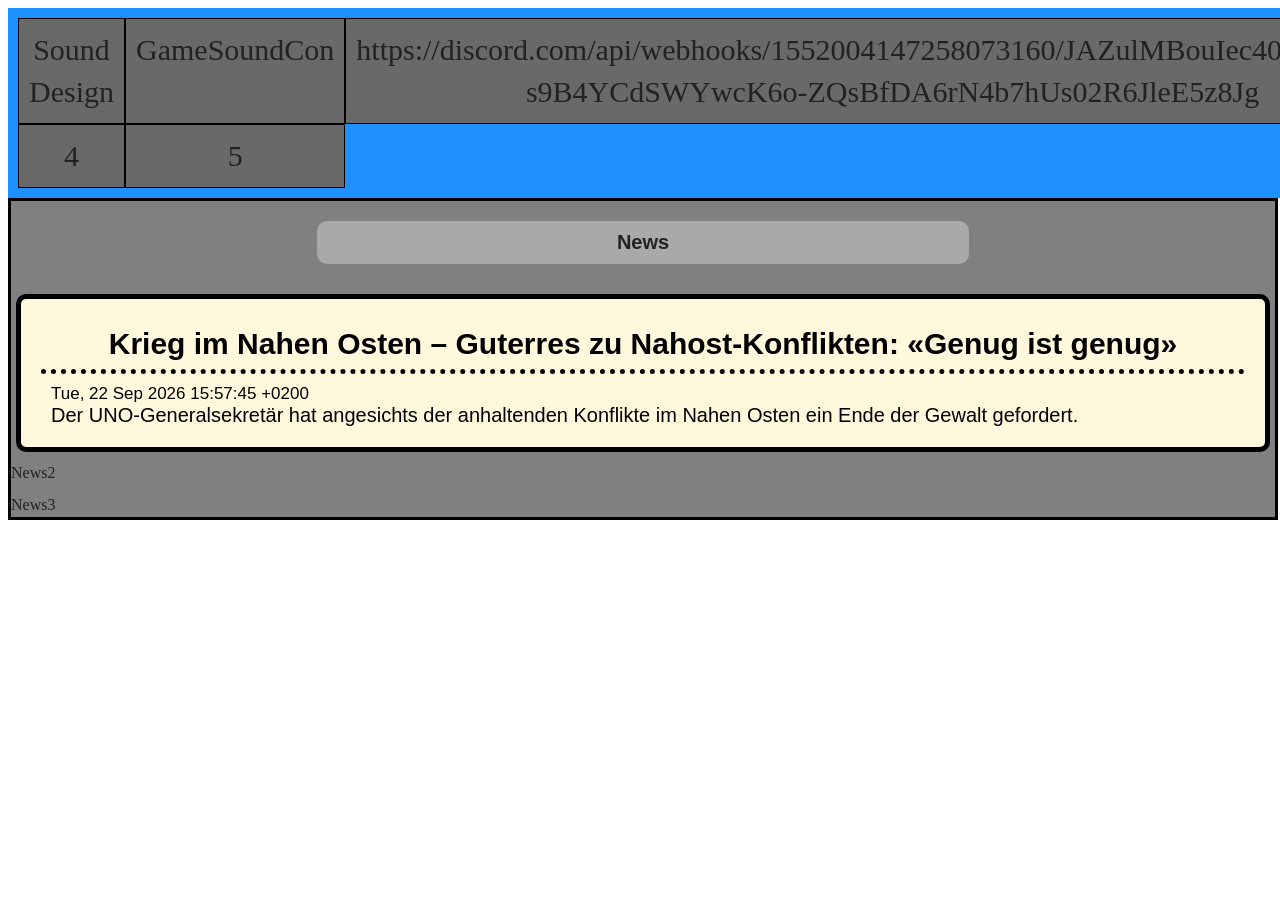
==== index.html @ 585942bf "Init" ====
<!doctype html>
<html class="no-js" lang="">

<head>
  <meta charset="utf-8">
  <meta name="viewport" content="width=device-width, initial-scale=1">
  <title>CeSDash</title>
  <link rel="stylesheet" href="css/style.css">
  <meta name="description" content="">

  <meta property="og:title" content="">
  <meta property="og:type" content="">
  <meta property="og:url" content="">
  <meta property="og:image" content="">
  <meta property="og:image:alt" content="">

  <link rel="icon" href="/favicon.ico" sizes="any">
  <link rel="icon" href="/icon.svg" type="image/svg+xml">
  <link rel="apple-touch-icon" href="icon.png">

  <link rel="manifest" href="site.webmanifest">
  <meta name="theme-color" content="#fafafa">
</head>

<body>

  <!-- Add your site or application content here -->
  <!-- <p>Hello world! This is HTML5 Boilerplate.</p>
  <script src="js/app.js"></script> -->

<div class="Discord">
  <div>Sound Design</div>
  <div>GameSoundCon</div>
  <div>https://discord.com/api/webhooks/1552004147258073160/JAZulMBouIec40YHq_nZ03-s9B4YCdSWYwcK6o-ZQsBfDA6rN4b7hUs02R6JleE5z8Jg</div>
  <div>4</div>
  <div>5</div>
</div>
<div class="Audiokinetic">

</div>
<div class="Mails">

</div>
<div class="Calendar">

</div>
<div class="Weather">

</div>
<div class="Reddit">

</div>
<div class="News">
  <p class="Header">News</p>

  <a href="https://www.srf.ch/news/international/nahost/krieg-im-nahen-osten-guterres-zu-nahost-konflikten-genug-ist-genug">
    <div class="Content">
      <div class="Title">
        Krieg im Nahen Osten – Guterres zu Nahost-Konflikten: «Genug ist genug»
      </div>
      <div class="Image">
        <img src="https://www.srf.ch/static/cms/images//320ws/cf1cfe.webp" alt="">
      </div>
      <div>
        <div class="Date">
          Tue, 22 Sep 2026 15:57:45 +0200
        </div>
        <div class="Description">
          Der UNO-Generalsekretär hat angesichts der anhaltenden Konflikte im Nahen Osten ein Ende der Gewalt gefordert.
        </div>
      </div>
    </div>
  </a>

  <div>News2</div>
  <div>News3</div>
</div>
<div class="Airwiggles">

</div>
</body>

</html>
---- css/style.css ----
/*! HTML5 Boilerplate v9.0.1 | MIT License | https://html5boilerplate.com/ */

/* main.css 3.0.0 | MIT License | https://github.com/h5bp/main.css#readme */
/*
 * What follows is the result of much research on cross-browser styling.
 * Credit left inline and big thanks to Nicolas Gallagher, Jonathan Neal,
 * Kroc Camen, and the H5BP dev community and team.
 */

/* ==========================================================================
   Base styles: opinionated defaults
   ========================================================================== */

html {
  color: #222;
  font-size: 1em;
  line-height: 1.4;
}

/*
 * Remove text-shadow in selection highlight:
 * https://twitter.com/miketaylr/status/12228805301
 *
 * Customize the background color to match your design.
 */

::-moz-selection {
  background: #b3d4fc;
  text-shadow: none;
}

::selection {
  background: #b3d4fc;
  text-shadow: none;
}

/*
 * A better looking default horizontal rule
 */

hr {
  display: block;
  height: 1px;
  border: 0;
  border-top: 1px solid #ccc;
  margin: 1em 0;
  padding: 0;
}

/*
 * Remove the gap between audio, canvas, iframes,
 * images, videos and the bottom of their containers:
 * https://github.com/h5bp/html5-boilerplate/issues/440
 */

audio,
canvas,
iframe,
img,
svg,
video {
  vertical-align: middle;
}

/*
 * Remove default fieldset styles.
 */

fieldset {
  border: 0;
  margin: 0;
  padding: 0;
}

/*
 * Allow only vertical resizing of textareas.
 */

textarea {
  resize: vertical;
}

/* ==========================================================================
   Author's custom styles
   ========================================================================== */

/* ==========================================================================
   Helper classes
   ========================================================================== */

/*
 * Hide visually and from screen readers
 */

.hidden,
[hidden] {
  display: none !important;
}

/*
 * Hide only visually, but have it available for screen readers:
 * https://snook.ca/archives/html_and_css/hiding-content-for-accessibility
 *
 * 1. For long content, line feeds are not interpreted as spaces and small width
 *    causes content to wrap 1 word per line:
 *    https://medium.com/@jessebeach/beware-smushed-off-screen-accessible-text-5952a4c2cbfe
 */

.visually-hidden {
  border: 0;
  clip: rect(0, 0, 0, 0);
  height: 1px;
  margin: -1px;
  overflow: hidden;
  padding: 0;
  position: absolute;
  white-space: nowrap;
  width: 1px;
  /* 1 */
}

/*
 * Extends the .visually-hidden class to allow the element
 * to be focusable when navigated to via the keyboard:
 * https://www.drupal.org/node/897638
 */

.visually-hidden.focusable:active,
.visually-hidden.focusable:focus {
  clip: auto;
  height: auto;
  margin: 0;
  overflow: visible;
  position: static;
  white-space: inherit;
  width: auto;
}

/*
 * Hide visually and from screen readers, but maintain layout
 */

.invisible {
  visibility: hidden;
}

/*
 * Clearfix: contain floats
 *
 * The use of `table` rather than `block` is only necessary if using
 * `::before` to contain the top-margins of child elements.
 */

.clearfix::before,
.clearfix::after {
  content: "";
  display: table;
}

.clearfix::after {
  clear: both;
}

/* ==========================================================================
   EXAMPLE Media Queries for Responsive Design.
   These examples override the primary ('mobile first') styles.
   Modify as content requires.
   ========================================================================== */

@media only screen and (min-width: 35em) {
  /* Style adjustments for viewports that meet the condition */
}

@media print,
  (-webkit-min-device-pixel-ratio: 1.25),
  (min-resolution: 1.25dppx),
  (min-resolution: 120dpi) {
  /* Style adjustments for high resolution devices */
}

/* ==========================================================================
   Print styles.
   Inlined to avoid the additional HTTP request:
   https://www.phpied.com/delay-loading-your-print-css/
   ========================================================================== */

@media print {
  *,
  *::before,
  *::after {
    background: #fff !important;
    color: #000 !important;
    /* Black prints faster */
    box-shadow: none !important;
    text-shadow: none !important;
  }

  a,
  a:visited {
    text-decoration: underline;
  }

  a[href]::after {
    content: " (" attr(href) ")";
  }

  abbr[title]::after {
    content: " (" attr(title) ")";
  }

  /*
   * Don't show links that are fragment identifiers,
   * or use the `javascript:` pseudo protocol
   */
  a[href^="#"]::after,
  a[href^="javascript:"]::after {
    content: "";
  }

  pre {
    white-space: pre-wrap !important;
  }

  pre,
  blockquote {
    border: 1px solid #999;
    page-break-inside: avoid;
  }

  tr,
  img {
    page-break-inside: avoid;
  }

  p,
  h2,
  h3 {
    orphans: 3;
    widows: 3;
  }

  h2,
  h3 {
    page-break-after: avoid;
  }
}

.Discord {
  display: grid;
  grid-template-columns: auto auto auto;
  background-color: dodgerblue;
  padding: 10px;
  margin: 0px;
  width: 100%;
}

.Discord div {
  background-color: dimgray;
  border: 1px solid black;
  padding: 10px;
  font-size: 30px;
  text-align: center;
}

.News {
  display: grid;
  grid-template-columns: auto;
  background-color: gray;
  margin: 0px;
  width: 100%;
  border: 3px solid black;
  row-gap: 10px;
}

.News div.Content {
  background-color: cornsilk;
  border: 5px solid black;
  border-radius: 10px;
  padding: 20px;
  font-size: 30px;
  text-align: center;
  overflow: auto;
  margin-left: 5px;
  margin-right: 5px;
}
.News p.Header
{
  font : 20px "Helvetica", Helvetica, Arial, sans-serif;
  font-weight: bold;
  background-color: darkgrey;
  text-align: center;
  width: 50%;
  padding: 10px;
  border-radius: 10px;
  justify-self: center;
}
.News div.Title
{
  font : 30px "Helvetica", Helvetica, Arial, sans-serif;
  font-weight: bold;
  border-bottom: black dotted 2px;
  border-bottom-width: thick;
  padding: 8px;
  text-align: center;
  margin-bottom: 10px;
}
.News div.Date
{
  font: 17px "Helvetica-Narrow", Helvetica, Arial, sans-serif;
  text-align: left;
}

.News div.Description
{
  font: 20px "Helvetica", Helvetica, Arial, sans-serif;
  text-align: left;
  width: 90%;
}

.News div.Image
{
  float:left;
  margin-right: 10px;
}

.News div.Image img
{
  border-radius: 10px;
}
.News a{
  color: black;
  text-decoration: none;
}
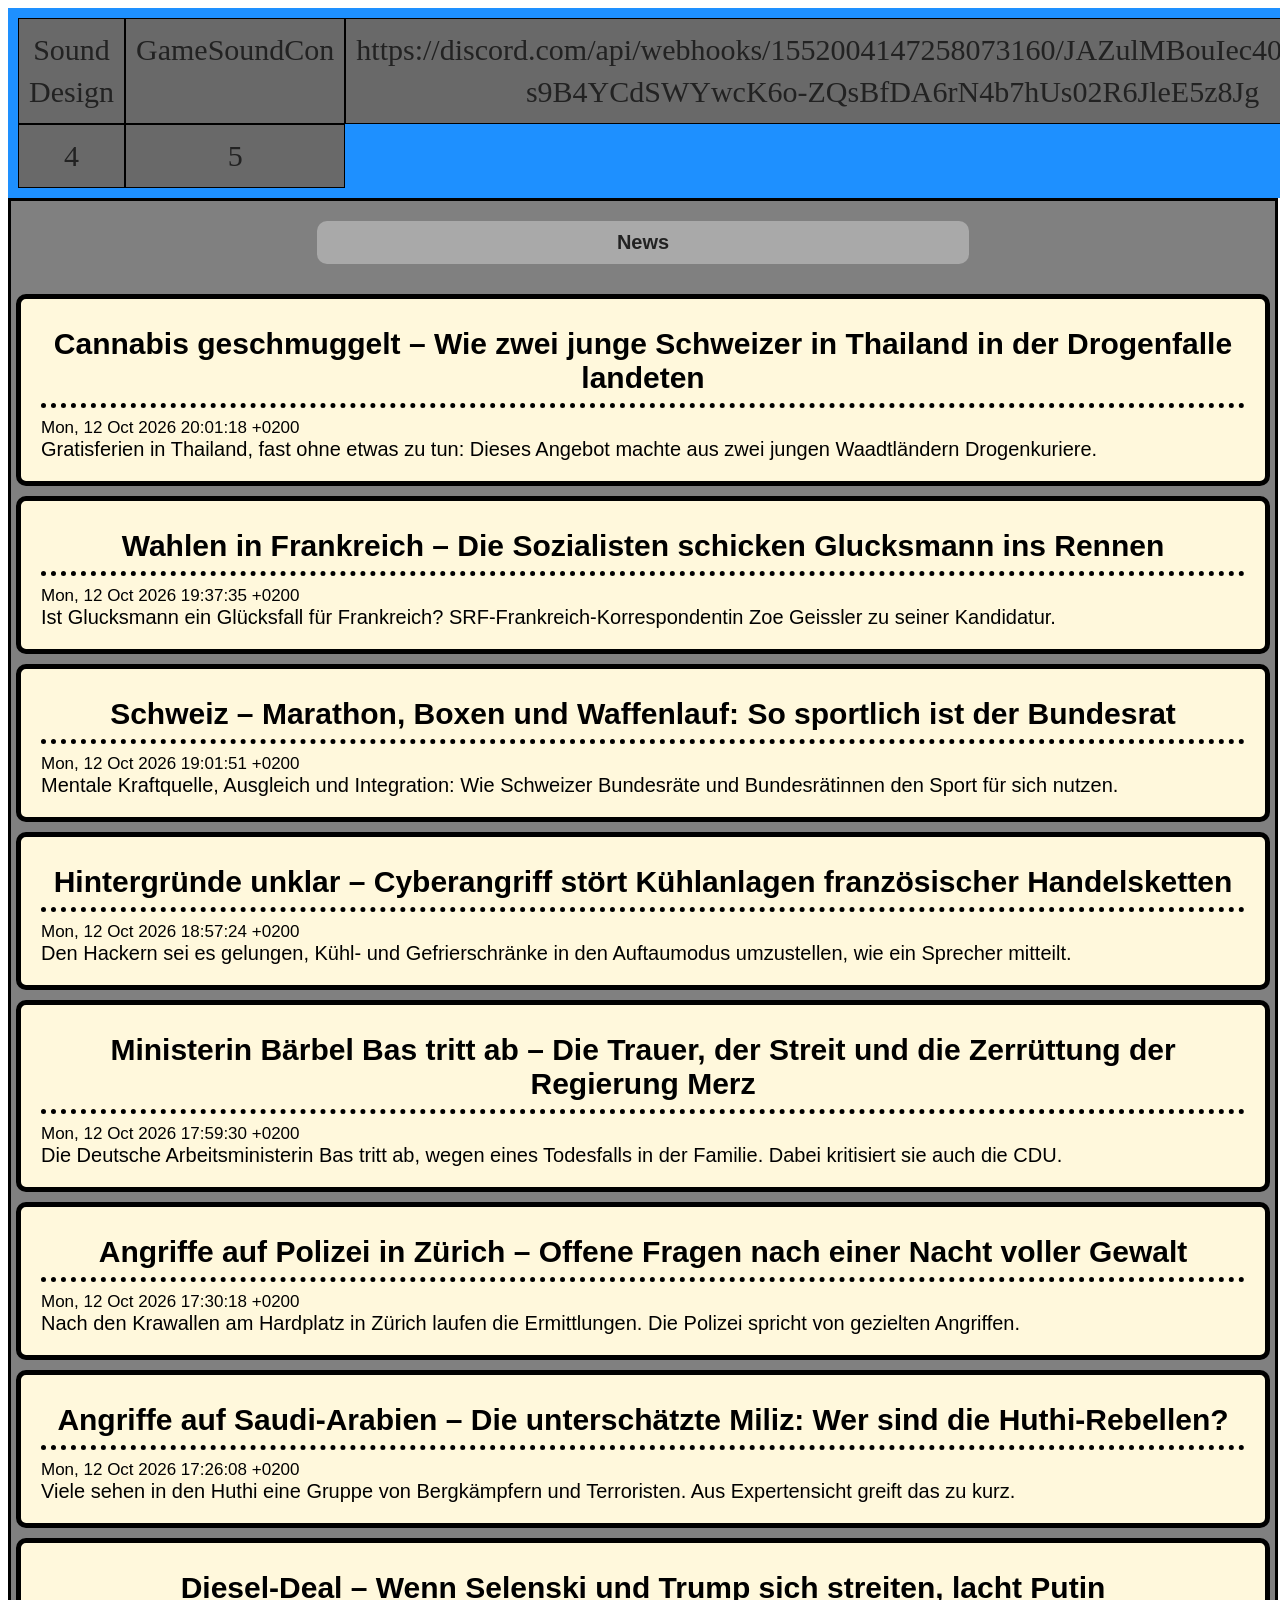
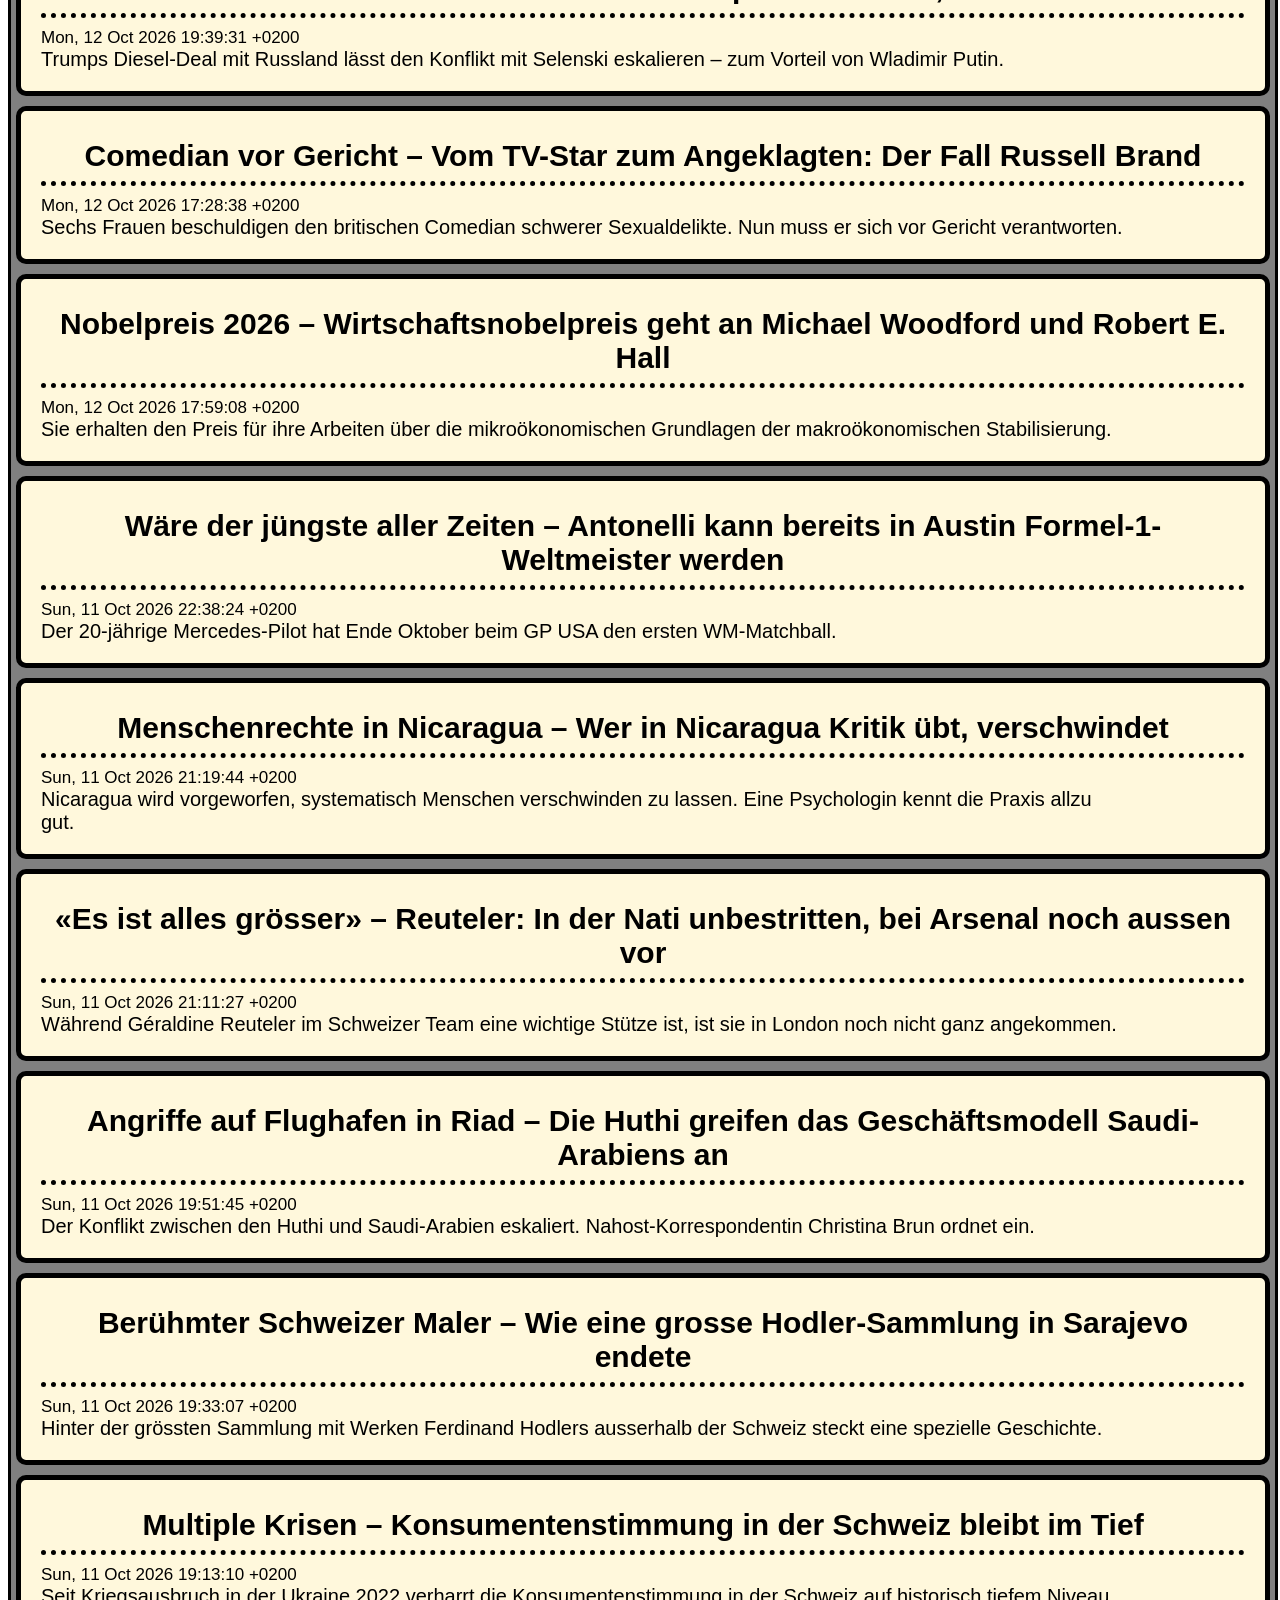
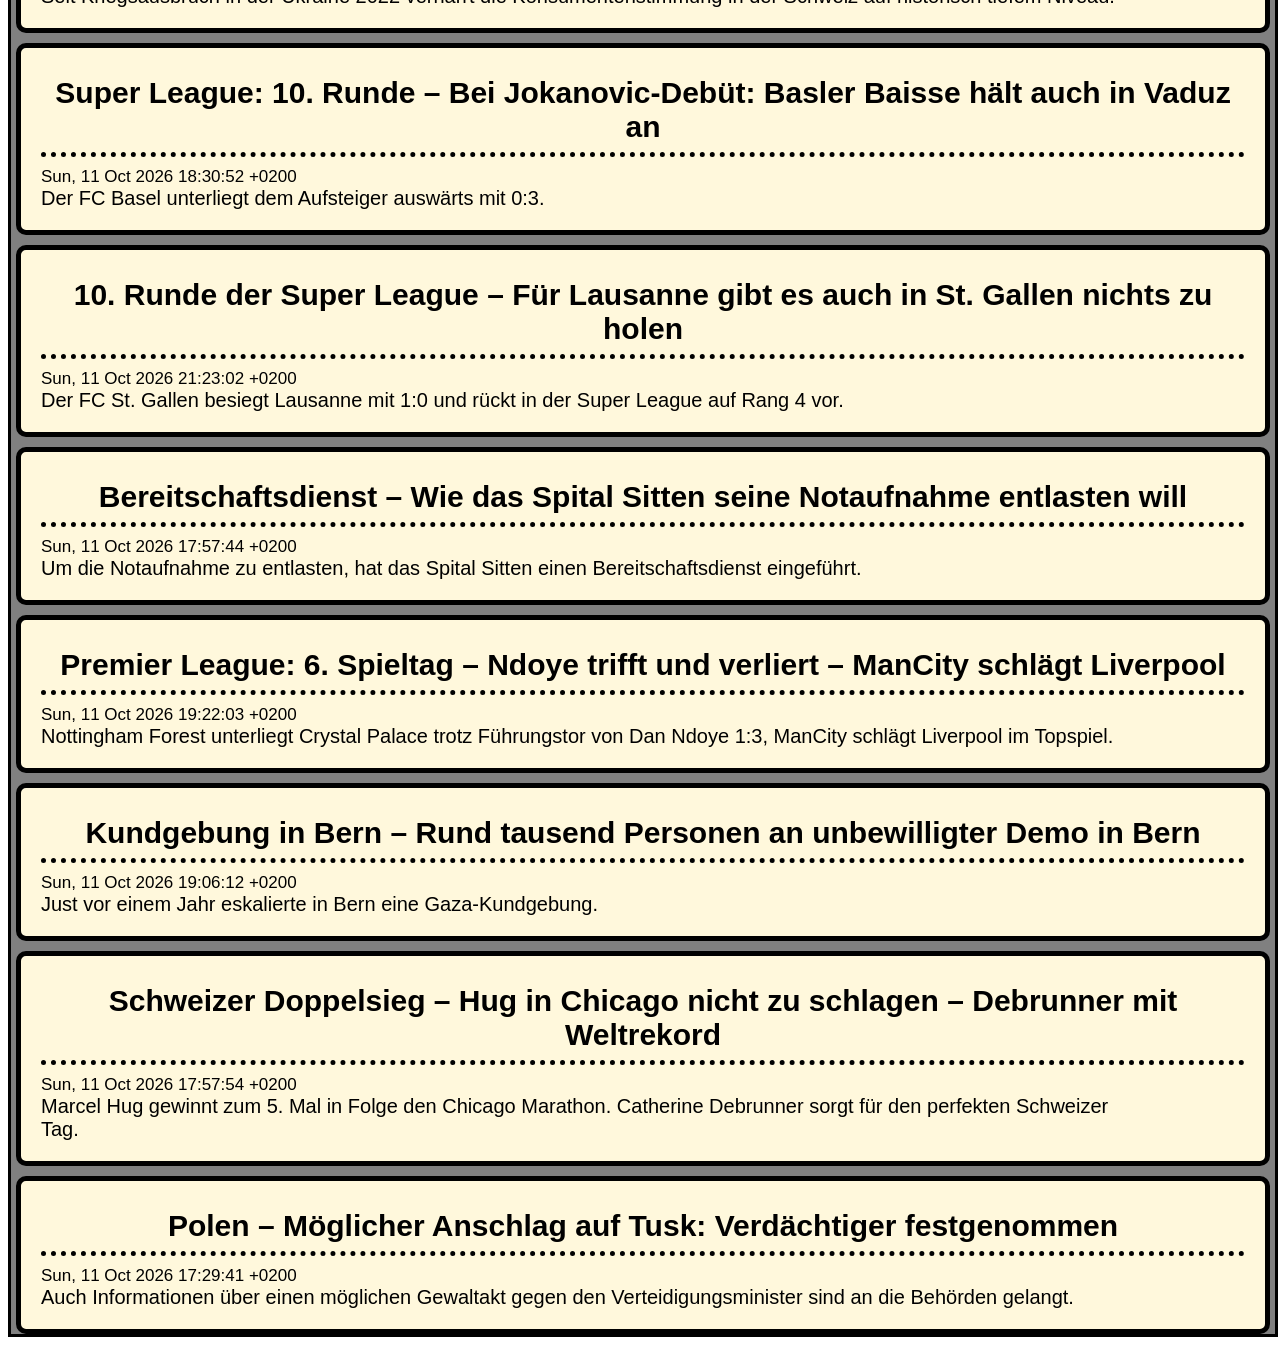
==== commit 03739efc: "Only push relevant news to html" ====
--- a/index.html
+++ b/index.html
@@ -1,4 +1,3 @@
-<!doctype html>
 <html class="no-js" lang="">
 
 <head>
@@ -24,9 +23,9 @@
 
 <body>
 
-  <!-- Add your site or application content here -->
-  <!-- <p>Hello world! This is HTML5 Boilerplate.</p>
-  <script src="js/app.js"></script> -->
+<!-- Add your site or application content here -->
+<!-- <p>Hello world! This is HTML5 Boilerplate.</p>
+<script src="js/app.js"></script> -->
 
 <div class="Discord">
   <div>Sound Design</div>
@@ -53,31 +52,285 @@
 <div class="News">
   <p class="Header">News</p>
 
-  <a href="https://www.srf.ch/news/international/nahost/krieg-im-nahen-osten-guterres-zu-nahost-konflikten-genug-ist-genug">
-    <div class="Content">
-      <div class="Title">
-        Krieg im Nahen Osten – Guterres zu Nahost-Konflikten: «Genug ist genug»
-      </div>
-      <div class="Image">
-        <img src="https://www.srf.ch/static/cms/images//320ws/cf1cfe.webp" alt="">
-      </div>
-      <div>
-        <div class="Date">
-          Tue, 22 Sep 2026 15:57:45 +0200
-        </div>
-        <div class="Description">
-          Der UNO-Generalsekretär hat angesichts der anhaltenden Konflikte im Nahen Osten ein Ende der Gewalt gefordert.
-        </div>
-      </div>
-    </div>
-  </a>
-
-  <div>News2</div>
-  <div>News3</div>
+  <a href="https://www.srf.ch/news/dialog/cannabis-geschmuggelt-wie-zwei-junge-schweizer-in-thailand-in-der-drogenfalle-landeten">
+  <div class="Content">
+    <div class="Title">Cannabis geschmuggelt &#8211; Wie zwei junge Schweizer in Thailand in der Drogenfalle landeten</div>
+    <div class="Image">
+      <img src="https://www.srf.ch/static/cms/images//320ws/f004ef4.webp" alt="">
+    </div>
+    <div>
+      <div class="Date">Mon, 12 Oct 2026 20:01:18 +0200</div>
+      <div class="Description">Gratisferien in Thailand, fast ohne etwas zu tun: Dieses Angebot machte aus zwei jungen Waadtl&#228;ndern Drogenkuriere.</div>
+    </div>
+  </div>
+</a>
+<a href="https://www.srf.ch/news/international/wahlen-in-frankreich-die-sozialisten-schicken-glucksmann-ins-rennen">
+  <div class="Content">
+    <div class="Title">Wahlen in Frankreich &#8211; Die Sozialisten schicken Glucksmann ins Rennen</div>
+    <div class="Image">
+      <img src="https://www.srf.ch/static/cms/images//320ws/e155b2.webp" alt="">
+    </div>
+    <div>
+      <div class="Date">Mon, 12 Oct 2026 19:37:35 +0200</div>
+      <div class="Description">Ist Glucksmann ein Gl&#252;cksfall f&#252;r Frankreich? SRF-Frankreich-Korrespondentin Zoe Geissler zu seiner Kandidatur.</div>
+    </div>
+  </div>
+</a>
+<a href="https://www.srf.ch/news/schweiz/schweiz-marathon-boxen-und-waffenlauf-so-sportlich-ist-der-bundesrat">
+  <div class="Content">
+    <div class="Title">Schweiz &#8211; Marathon, Boxen und Waffenlauf: So sportlich ist der Bundesrat</div>
+    <div class="Image">
+      <img src="https://www.srf.ch/static/cms/images//320ws/e6e14b.webp" alt="">
+    </div>
+    <div>
+      <div class="Date">Mon, 12 Oct 2026 19:01:51 +0200</div>
+      <div class="Description">Mentale Kraftquelle, Ausgleich und Integration: Wie Schweizer Bundesr&#228;te und Bundesr&#228;tinnen den Sport f&#252;r sich nutzen.</div>
+    </div>
+  </div>
+</a>
+<a href="https://www.srf.ch/news/international/hintergruende-unklar-cyberangriff-stoert-kuehlanlagen-franzoesischer-handelsketten">
+  <div class="Content">
+    <div class="Title">Hintergr&#252;nde unklar &#8211; Cyberangriff st&#246;rt K&#252;hlanlagen franz&#246;sischer Handelsketten</div>
+    <div class="Image">
+      <img src="https://www.srf.ch/static/cms/images//320ws/766eb7.webp" alt="">
+    </div>
+    <div>
+      <div class="Date">Mon, 12 Oct 2026 18:57:24 +0200</div>
+      <div class="Description">Den Hackern sei es gelungen, K&#252;hl- und Gefrierschr&#228;nke in den Auftaumodus umzustellen, wie ein Sprecher mitteilt.</div>
+    </div>
+  </div>
+</a>
+<a href="https://www.srf.ch/news/international/ministerin-baerbel-bas-tritt-ab-die-trauer-der-streit-und-die-zerruettung-der-regierung-merz">
+  <div class="Content">
+    <div class="Title">Ministerin B&#228;rbel Bas tritt ab &#8211; Die Trauer, der Streit und die Zerr&#252;ttung der Regierung Merz</div>
+    <div class="Image">
+      <img src="https://www.srf.ch/static/cms/images//320ws/a235f6.webp" alt="">
+    </div>
+    <div>
+      <div class="Date">Mon, 12 Oct 2026 17:59:30 +0200</div>
+      <div class="Description">Die Deutsche Arbeitsministerin Bas tritt ab, wegen eines Todesfalls in der Familie. Dabei kritisiert sie auch die CDU.</div>
+    </div>
+  </div>
+</a>
+<a href="https://www.srf.ch/news/schweiz/angriffe-auf-polizei-in-zuerich-offene-fragen-nach-einer-nacht-voller-gewalt">
+  <div class="Content">
+    <div class="Title">Angriffe auf Polizei in Z&#252;rich &#8211; Offene Fragen nach einer Nacht voller Gewalt</div>
+    <div class="Image">
+      <img src="https://www.srf.ch/static/cms/images//320ws/56825c.webp" alt="">
+    </div>
+    <div>
+      <div class="Date">Mon, 12 Oct 2026 17:30:18 +0200</div>
+      <div class="Description">Nach den Krawallen am Hardplatz in Z&#252;rich laufen die Ermittlungen. Die Polizei spricht von gezielten Angriffen.</div>
+    </div>
+  </div>
+</a>
+<a href="https://www.srf.ch/news/international/angriffe-auf-saudi-arabien-die-unterschaetzte-miliz-wer-sind-die-huthi-rebellen">
+  <div class="Content">
+    <div class="Title">Angriffe auf Saudi-Arabien &#8211; Die untersch&#228;tzte Miliz: Wer sind die Huthi-Rebellen?</div>
+    <div class="Image">
+      <img src="https://www.srf.ch/static/cms/images//320ws/f66b00f.webp" alt="">
+    </div>
+    <div>
+      <div class="Date">Mon, 12 Oct 2026 17:26:08 +0200</div>
+      <div class="Description">Viele sehen in den Huthi eine Gruppe von Bergk&#228;mpfern und Terroristen. Aus Expertensicht greift das zu kurz.</div>
+    </div>
+  </div>
+</a>
+<a href="https://www.srf.ch/news/international/diesel-deal-wenn-selenski-und-trump-sich-streiten-lacht-putin">
+  <div class="Content">
+    <div class="Title">Diesel-Deal &#8211; Wenn Selenski und Trump sich streiten, lacht Putin</div>
+    <div class="Image">
+      <img src="https://www.srf.ch/static/cms/images//320ws/025c66.webp" alt="">
+    </div>
+    <div>
+      <div class="Date">Mon, 12 Oct 2026 19:39:31 +0200</div>
+      <div class="Description">Trumps Diesel-Deal mit Russland l&#228;sst den Konflikt mit Selenski eskalieren &#8211; zum Vorteil von Wladimir Putin.</div>
+    </div>
+  </div>
+</a>
+<a href="https://www.srf.ch/kultur/gesellschaft-religion/comedian-vor-gericht-vom-tv-star-zum-angeklagten-der-fall-russell-brand">
+  <div class="Content">
+    <div class="Title">Comedian vor Gericht &#8211; Vom TV-Star zum Angeklagten: Der Fall Russell Brand</div>
+    <div class="Image">
+      <img src="https://www.srf.ch/static/cms/images//320ws/0c45d6.webp" alt="">
+    </div>
+    <div>
+      <div class="Date">Mon, 12 Oct 2026 17:28:38 +0200</div>
+      <div class="Description">Sechs Frauen beschuldigen den britischen Comedian schwerer Sexualdelikte. Nun muss er sich vor Gericht verantworten.</div>
+    </div>
+  </div>
+</a>
+<a href="https://www.srf.ch/news/international/nobelpreis-2026-wirtschaftsnobelpreis-geht-an-michael-woodford-und-robert-e-hall">
+  <div class="Content">
+    <div class="Title">Nobelpreis 2026 &#8211; Wirtschaftsnobelpreis geht an Michael Woodford und Robert E. Hall</div>
+    <div class="Image">
+      <img src="https://www.srf.ch/static/cms/images//320ws/b75133.webp" alt="">
+    </div>
+    <div>
+      <div class="Date">Mon, 12 Oct 2026 17:59:08 +0200</div>
+      <div class="Description">Sie erhalten den Preis f&#252;r ihre Arbeiten &#252;ber die mikro&#246;konomischen Grundlagen der makro&#246;konomischen Stabilisierung.</div>
+    </div>
+  </div>
+</a>
+<a href="https://www.srf.ch/sport/motorsport/formel-1/waere-der-juengste-aller-zeiten-antonelli-kann-bereits-in-austin-formel-1-weltmeister-werden">
+  <div class="Content">
+    <div class="Title">W&#228;re der j&#252;ngste aller Zeiten &#8211; Antonelli kann bereits in Austin Formel-1-Weltmeister werden</div>
+    <div class="Image">
+      <img src="https://www.srf.ch/static/cms/images//320ws/554d4e.webp" alt="">
+    </div>
+    <div>
+      <div class="Date">Sun, 11 Oct 2026 22:38:24 +0200</div>
+      <div class="Description">Der 20-j&#228;hrige Mercedes-Pilot hat Ende Oktober beim GP USA den ersten WM-Matchball.</div>
+    </div>
+  </div>
+</a>
+<a href="https://www.srf.ch/news/international/menschenrechte-in-nicaragua-wer-in-nicaragua-kritik-uebt-verschwindet">
+  <div class="Content">
+    <div class="Title">Menschenrechte in Nicaragua &#8211; Wer in Nicaragua Kritik &#252;bt, verschwindet</div>
+    <div class="Image">
+      <img src="https://www.srf.ch/static/cms/images//320ws/bccb1f.webp" alt="">
+    </div>
+    <div>
+      <div class="Date">Sun, 11 Oct 2026 21:19:44 +0200</div>
+      <div class="Description">Nicaragua wird vorgeworfen, systematisch Menschen verschwinden zu lassen. Eine Psychologin kennt die Praxis allzu gut.</div>
+    </div>
+  </div>
+</a>
+<a href="https://www.srf.ch/sport/fussball/frauen-nationalteam/es-ist-alles-groesser-reuteler-in-der-nati-unbestritten-bei-arsenal-noch-aussen-vor">
+  <div class="Content">
+    <div class="Title">&#171;Es ist alles gr&#246;sser&#187; &#8211; Reuteler: In der Nati unbestritten, bei Arsenal noch aussen vor</div>
+    <div class="Image">
+      <img src="https://www.srf.ch/static/cms/images//320ws/3df0b1.webp" alt="">
+    </div>
+    <div>
+      <div class="Date">Sun, 11 Oct 2026 21:11:27 +0200</div>
+      <div class="Description">W&#228;hrend G&#233;raldine Reuteler im Schweizer Team eine wichtige St&#252;tze ist, ist sie in London noch nicht ganz angekommen.</div>
+    </div>
+  </div>
+</a>
+<a href="https://www.srf.ch/news/international/angriffe-auf-flughafen-in-riad-die-huthi-greifen-das-geschaeftsmodell-saudi-arabiens-an">
+  <div class="Content">
+    <div class="Title">Angriffe auf Flughafen in Riad &#8211; Die Huthi greifen das Gesch&#228;ftsmodell Saudi-Arabiens an</div>
+    <div class="Image">
+      <img src="https://www.srf.ch/static/cms/images//320ws/d0a3428.webp" alt="">
+    </div>
+    <div>
+      <div class="Date">Sun, 11 Oct 2026 19:51:45 +0200</div>
+      <div class="Description">Der Konflikt zwischen den Huthi und Saudi-Arabien eskaliert. Nahost-Korrespondentin Christina Brun ordnet ein.</div>
+    </div>
+  </div>
+</a>
+<a href="https://www.srf.ch/news/international/beruehmter-schweizer-maler-wie-eine-grosse-hodler-sammlung-in-sarajevo-endete">
+  <div class="Content">
+    <div class="Title">Ber&#252;hmter Schweizer Maler &#8211; Wie eine grosse Hodler-Sammlung in Sarajevo endete</div>
+    <div class="Image">
+      <img src="https://www.srf.ch/static/cms/images//320ws/17d978.webp" alt="">
+    </div>
+    <div>
+      <div class="Date">Sun, 11 Oct 2026 19:33:07 +0200</div>
+      <div class="Description">Hinter der gr&#246;ssten Sammlung mit Werken Ferdinand Hodlers ausserhalb der Schweiz steckt eine spezielle Geschichte.</div>
+    </div>
+  </div>
+</a>
+<a href="https://www.srf.ch/news/wirtschaft/multiple-krisen-konsumentenstimmung-in-der-schweiz-bleibt-im-tief">
+  <div class="Content">
+    <div class="Title">Multiple Krisen &#8211; Konsumentenstimmung in der Schweiz bleibt im Tief</div>
+    <div class="Image">
+      <img src="https://www.srf.ch/static/cms/images//320ws/745dc8.webp" alt="">
+    </div>
+    <div>
+      <div class="Date">Sun, 11 Oct 2026 19:13:10 +0200</div>
+      <div class="Description">Seit Kriegsausbruch in der Ukraine 2022 verharrt die Konsumentenstimmung in der Schweiz auf historisch tiefem Niveau.</div>
+    </div>
+  </div>
+</a>
+<a href="https://www.srf.ch/sport/fussball/super-league/super-league-10-runde-bei-jokanovic-debuet-basler-baisse-haelt-auch-in-vaduz-an">
+  <div class="Content">
+    <div class="Title">Super League: 10. Runde &#8211; Bei Jokanovic-Deb&#252;t: Basler Baisse h&#228;lt auch in Vaduz an</div>
+    <div class="Image">
+      <img src="https://www.srf.ch/static/cms/images//320ws/126fe8.webp" alt="">
+    </div>
+    <div>
+      <div class="Date">Sun, 11 Oct 2026 18:30:52 +0200</div>
+      <div class="Description">Der FC Basel unterliegt dem Aufsteiger ausw&#228;rts mit 0:3.</div>
+    </div>
+  </div>
+</a>
+<a href="https://www.srf.ch/sport/fussball/super-league/10-runde-der-super-league-fuer-lausanne-gibt-es-auch-in-st-gallen-nichts-zu-holen">
+  <div class="Content">
+    <div class="Title">10. Runde der Super League &#8211; F&#252;r Lausanne gibt es auch in St. Gallen nichts zu holen</div>
+    <div class="Image">
+      <img src="https://www.srf.ch/static/cms/images//320ws/cfca6e.webp" alt="">
+    </div>
+    <div>
+      <div class="Date">Sun, 11 Oct 2026 21:23:02 +0200</div>
+      <div class="Description">Der FC St. Gallen besiegt Lausanne mit 1:0 und r&#252;ckt in der Super League auf Rang 4 vor.</div>
+    </div>
+  </div>
+</a>
+<a href="https://www.srf.ch/news/dialog/bereitschaftsdienst-wie-das-spital-sitten-seine-notaufnahme-entlasten-will">
+  <div class="Content">
+    <div class="Title">Bereitschaftsdienst &#8211; Wie das Spital Sitten seine Notaufnahme entlasten will</div>
+    <div class="Image">
+      <img src="https://www.srf.ch/static/cms/images//320ws/f54abd.webp" alt="">
+    </div>
+    <div>
+      <div class="Date">Sun, 11 Oct 2026 17:57:44 +0200</div>
+      <div class="Description">Um die Notaufnahme zu entlasten, hat das Spital Sitten einen Bereitschaftsdienst eingef&#252;hrt.</div>
+    </div>
+  </div>
+</a>
+<a href="https://www.srf.ch/sport/fussball/internationale-ligen/premier-league-6-spieltag-ndoye-trifft-und-verliert-mancity-schlaegt-liverpool">
+  <div class="Content">
+    <div class="Title">Premier League: 6. Spieltag &#8211; Ndoye trifft und verliert &#8211; ManCity schl&#228;gt Liverpool</div>
+    <div class="Image">
+      <img src="https://www.srf.ch/static/cms/images//320ws/a514b8.webp" alt="">
+    </div>
+    <div>
+      <div class="Date">Sun, 11 Oct 2026 19:22:03 +0200</div>
+      <div class="Description">Nottingham Forest unterliegt Crystal Palace trotz F&#252;hrungstor von Dan Ndoye 1:3, ManCity schl&#228;gt Liverpool im Topspiel.</div>
+    </div>
+  </div>
+</a>
+<a href="https://www.srf.ch/news/schweiz/kundgebung-in-bern-rund-tausend-personen-an-unbewilligter-demo-in-bern">
+  <div class="Content">
+    <div class="Title">Kundgebung in Bern &#8211; Rund tausend Personen an unbewilligter Demo in Bern</div>
+    <div class="Image">
+      <img src="https://www.srf.ch/static/cms/images//320ws/d48d3c.webp" alt="">
+    </div>
+    <div>
+      <div class="Date">Sun, 11 Oct 2026 19:06:12 +0200</div>
+      <div class="Description">Just vor einem Jahr eskalierte in Bern eine Gaza-Kundgebung.</div>
+    </div>
+  </div>
+</a>
+<a href="https://www.srf.ch/sport/leichtathletik/schweizer-doppelsieg-hug-in-chicago-nicht-zu-schlagen-debrunner-mit-weltrekord">
+  <div class="Content">
+    <div class="Title">Schweizer Doppelsieg &#8211; Hug in Chicago nicht zu schlagen &#8211; Debrunner mit Weltrekord</div>
+    <div class="Image">
+      <img src="https://www.srf.ch/static/cms/images//320ws/f830a2.webp" alt="">
+    </div>
+    <div>
+      <div class="Date">Sun, 11 Oct 2026 17:57:54 +0200</div>
+      <div class="Description">Marcel Hug gewinnt zum 5. Mal in Folge den Chicago Marathon. Catherine Debrunner sorgt f&#252;r den perfekten Schweizer Tag.</div>
+    </div>
+  </div>
+</a>
+<a href="https://www.srf.ch/news/international/polen-moeglicher-anschlag-auf-tusk-verdaechtiger-festgenommen">
+  <div class="Content">
+    <div class="Title">Polen &#8211; M&#246;glicher Anschlag auf Tusk: Verd&#228;chtiger festgenommen</div>
+    <div class="Image">
+      <img src="https://www.srf.ch/static/cms/images//320ws/6e3101.webp" alt="">
+    </div>
+    <div>
+      <div class="Date">Sun, 11 Oct 2026 17:29:41 +0200</div>
+      <div class="Description">Auch Informationen &#252;ber einen m&#246;glichen Gewaltakt gegen den Verteidigungsminister sind an die Beh&#246;rden gelangt.</div>
+    </div>
+  </div>
+</a>
 </div>
 <div class="Airwiggles">
 
 </div>
 </body>
-
-</html>
+</html>
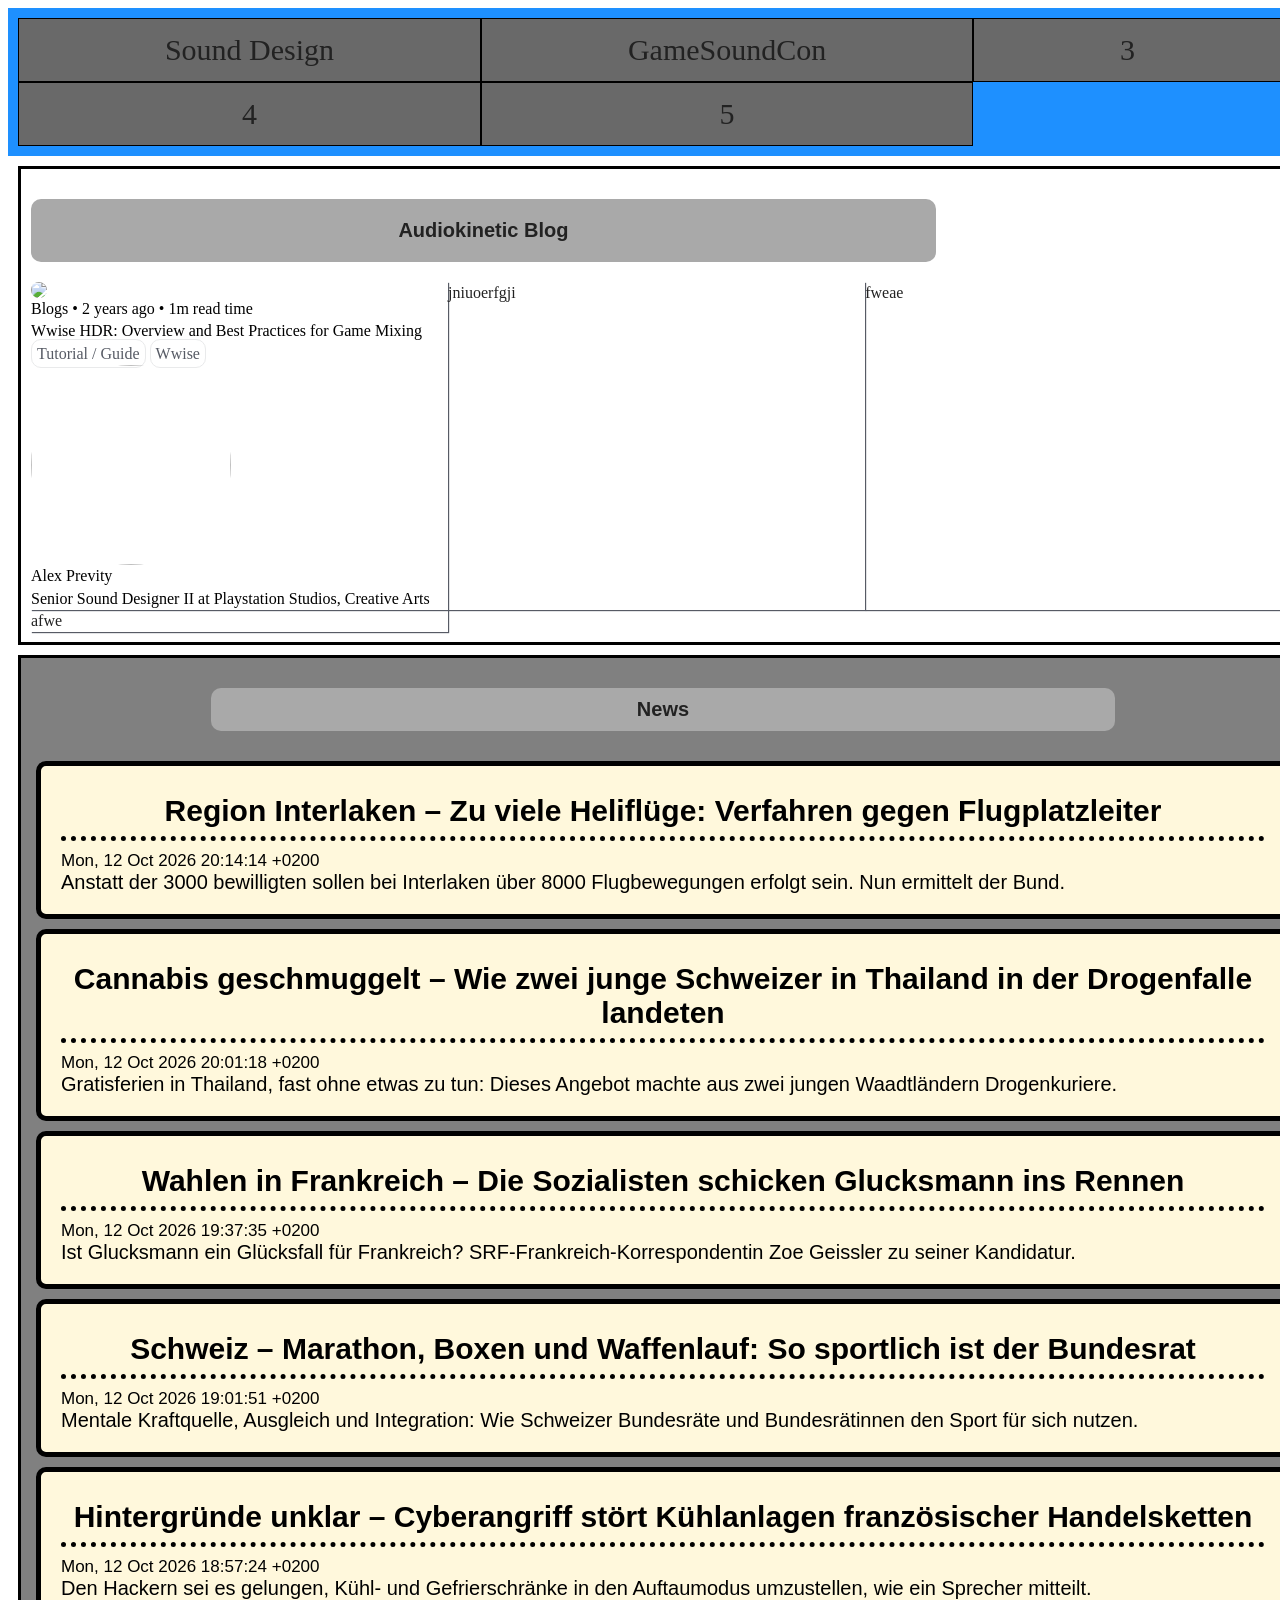
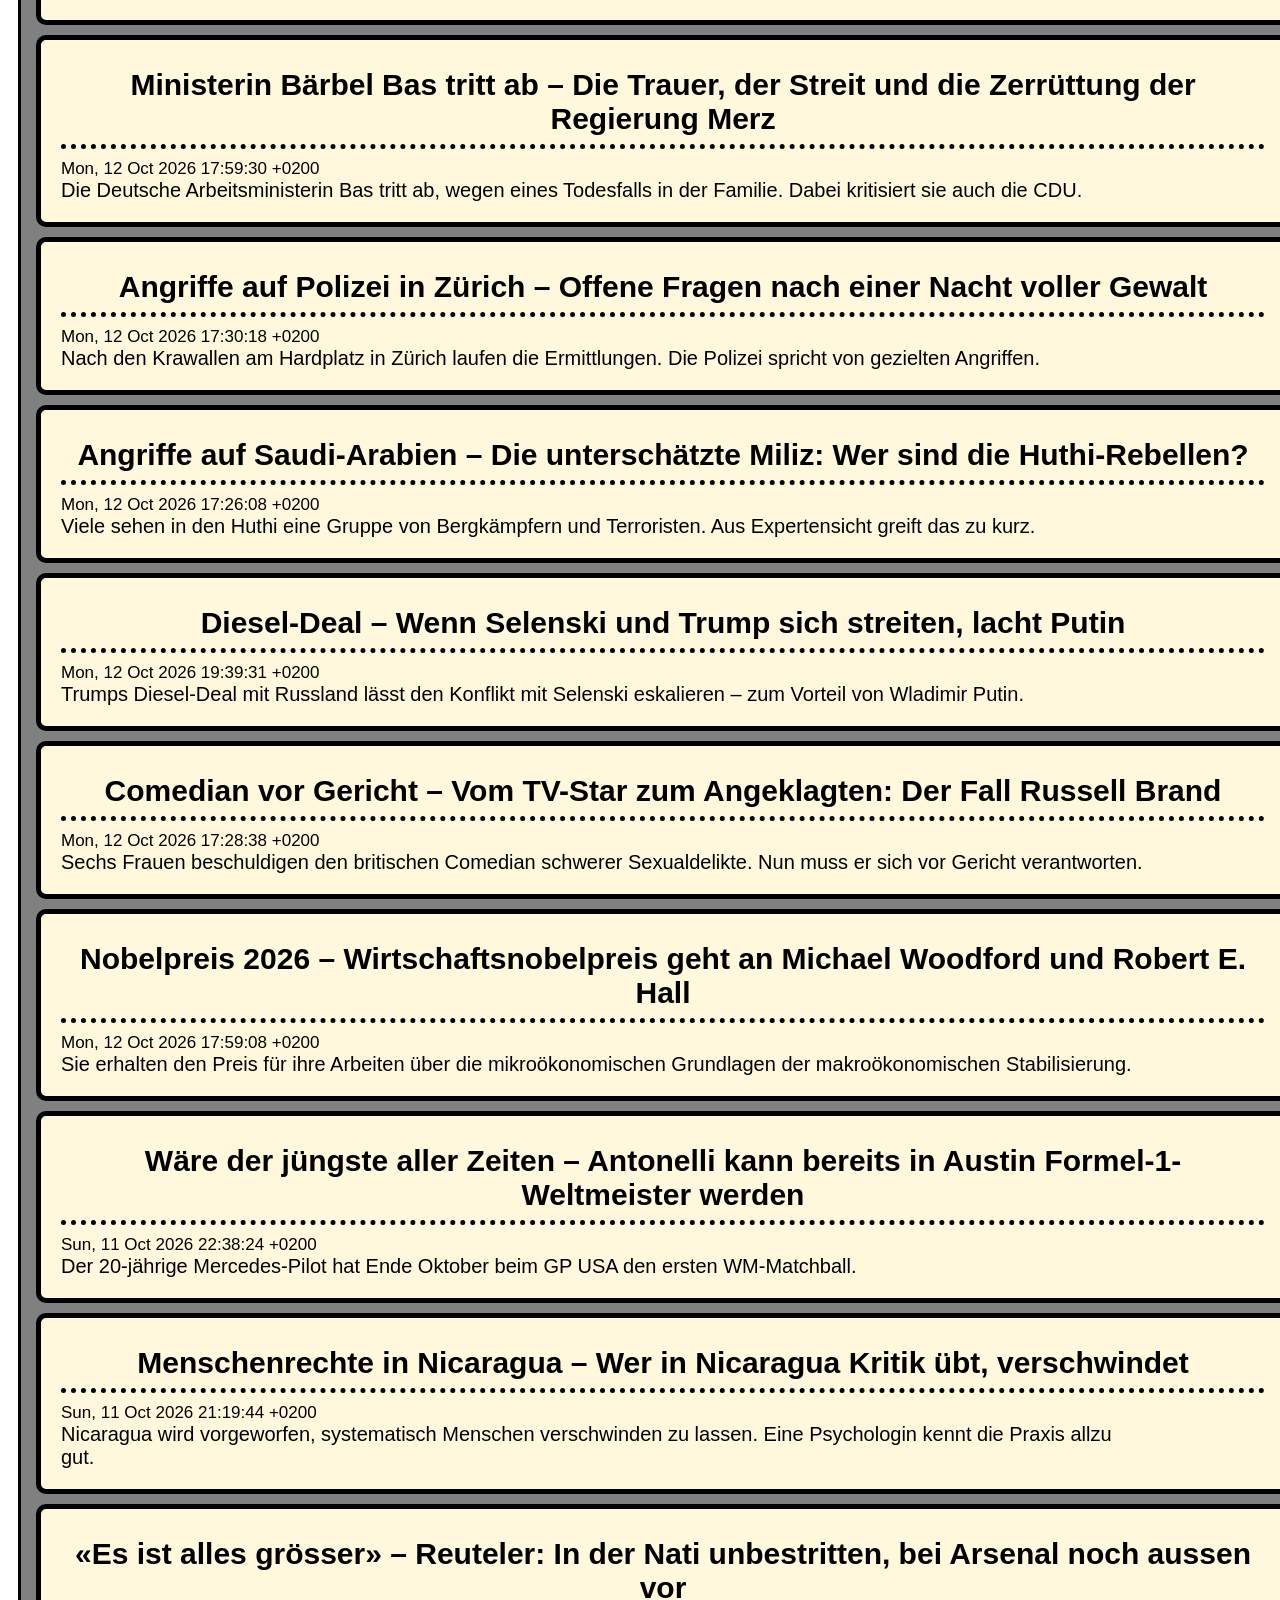
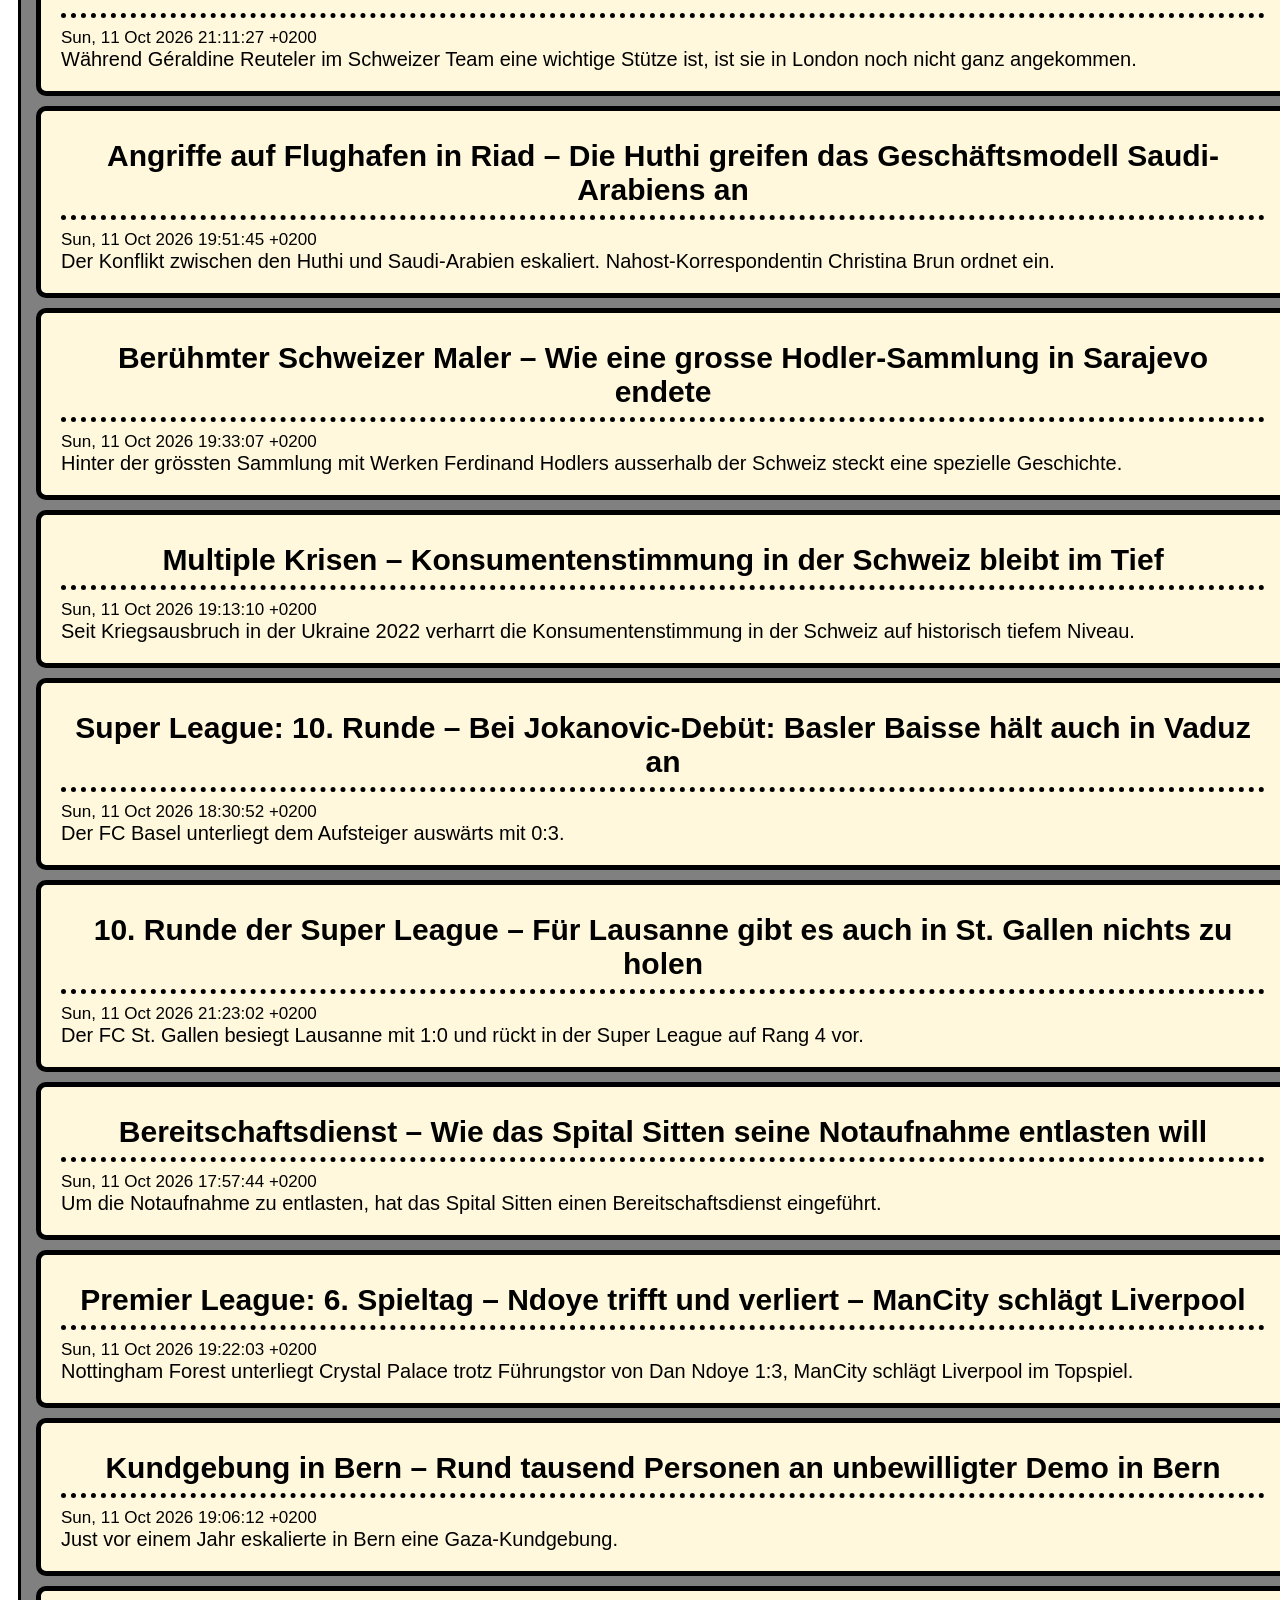
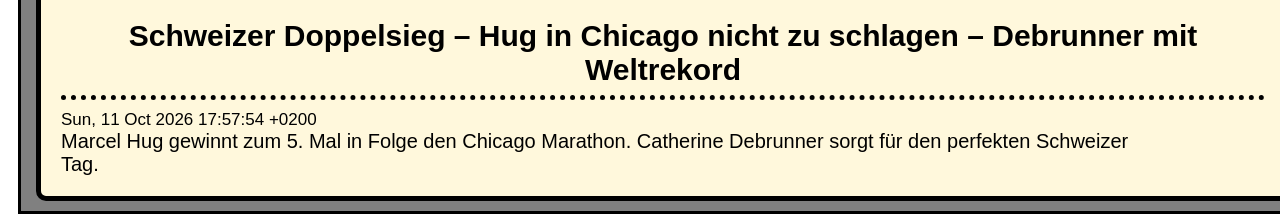
==== commit bf92149d: "Begin work on Audiokinetic Blog Display" ====
--- a/index.html
+++ b/index.html
@@ -30,12 +30,56 @@
 <div class="Discord">
   <div>Sound Design</div>
   <div>GameSoundCon</div>
-  <div>https://discord.com/api/webhooks/1552004147258073160/JAZulMBouIec40YHq_nZ03-s9B4YCdSWYwcK6o-ZQsBfDA6rN4b7hUs02R6JleE5z8Jg</div>
+  <div>3</div>
   <div>4</div>
   <div>5</div>
 </div>
 <div class="Audiokinetic">
-
+  <p class="Header">Audiokinetic Blog</p>
+  <div class="MainContent">
+    <div class="SummaryCard">
+      <a href="https://www.audiokinetic.com/en/community/blog/wwise-hdr-overview-and-best-practices-for-game-mixing">
+        <div class="ImageContainer">
+          <img src="https://info.audiokinetic.com/hubfs/Blog_Images/Wwise%20HDR%20Overview%20and%20Best%20Practices%20for%20Game%20Mixing/Wwise%20HDR%20%282%29.jpg">
+          <div></div>
+        </div>
+        <div class="info">
+          <div class="topMeta">
+            <span class="badgeBase" data-size="sm" data-color="gray" data-shape="pill">Blogs</span>
+            <span> • 2 years ago</span>
+            <span> • 1m read time</span>
+          </div>
+          <div class="Title">
+            Wwise HDR: Overview and Best Practices for Game Mixing
+          </div>
+          <div class="pushBottom">
+            <div class="Tags">
+              <span class="badgeBase" data-size="sm" data-color="gray" data-shape="rectangle">Tutorial / Guide</span>
+              <span class="badgeBase" data-size="sm" data-color="gray" data-shape="rectangle">Wwise</span>
+            </div>
+            <div class="Grid">
+              <div class="croppedAvatar">
+                <img src="https://info.audiokinetic.com/hubfs/Headshots/Alex_Previty.jpeg" width="200" height="200">
+              </div>
+              <div class="nameTitleFollowWrapper">
+                <div>
+                  <div class="AuthorName">
+                    Alex Previty
+                  </div>
+                  <div class="AuthorTitle">
+                    Senior Sound Designer II at Playstation Studios, Creative Arts
+                  </div>
+                </div>
+              </div>
+            </div>
+          </div>
+        </div>
+      </a>
+    </div>
+    <div class="SummaryCard">jniuoerfgji</div>
+    <div class="SummaryCard">fweae</div>
+    <div class="SummaryCard">afwe</div>
+  </div>
 </div>
 <div class="Mails">
 
@@ -52,7 +96,19 @@
 <div class="News">
   <p class="Header">News</p>
 
-  <a href="https://www.srf.ch/news/dialog/cannabis-geschmuggelt-wie-zwei-junge-schweizer-in-thailand-in-der-drogenfalle-landeten">
+  <a href="https://www.srf.ch/news/schweiz/region-interlaken-zu-viele-helifluege-verfahren-gegen-flugplatzleiter">
+  <div class="Content">
+    <div class="Title">Region Interlaken &#8211; Zu viele Helifl&#252;ge: Verfahren gegen Flugplatzleiter</div>
+    <div class="Image">
+      <img src="https://www.srf.ch/static/cms/images//320ws/3caa913.webp" alt="">
+    </div>
+    <div>
+      <div class="Date">Mon, 12 Oct 2026 20:14:14 +0200</div>
+      <div class="Description">Anstatt der 3000 bewilligten sollen bei Interlaken &#252;ber 8000 Flugbewegungen erfolgt sein. Nun ermittelt der Bund.</div>
+    </div>
+  </div>
+</a>
+<a href="https://www.srf.ch/news/dialog/cannabis-geschmuggelt-wie-zwei-junge-schweizer-in-thailand-in-der-drogenfalle-landeten">
   <div class="Content">
     <div class="Title">Cannabis geschmuggelt &#8211; Wie zwei junge Schweizer in Thailand in der Drogenfalle landeten</div>
     <div class="Image">
@@ -316,21 +372,9 @@
     </div>
   </div>
 </a>
-<a href="https://www.srf.ch/news/international/polen-moeglicher-anschlag-auf-tusk-verdaechtiger-festgenommen">
-  <div class="Content">
-    <div class="Title">Polen &#8211; M&#246;glicher Anschlag auf Tusk: Verd&#228;chtiger festgenommen</div>
-    <div class="Image">
-      <img src="https://www.srf.ch/static/cms/images//320ws/6e3101.webp" alt="">
-    </div>
-    <div>
-      <div class="Date">Sun, 11 Oct 2026 17:29:41 +0200</div>
-      <div class="Description">Auch Informationen &#252;ber einen m&#246;glichen Gewaltakt gegen den Verteidigungsminister sind an die Beh&#246;rden gelangt.</div>
-    </div>
-  </div>
-</a>
 </div>
 <div class="Airwiggles">
 
 </div>
 </body>
-</html>+</html>
--- a/css/style.css
+++ b/css/style.css
@@ -266,10 +266,11 @@
   display: grid;
   grid-template-columns: auto;
   background-color: gray;
-  margin: 0px;
+  margin: 10px;
   width: 100%;
   border: 3px solid black;
   row-gap: 10px;
+  padding: 10px;
 }
 
 .News div.Content {
@@ -289,7 +290,7 @@
   font-weight: bold;
   background-color: darkgrey;
   text-align: center;
-  width: 50%;
+  width: 70%;
   padding: 10px;
   border-radius: 10px;
   justify-self: center;
@@ -331,3 +332,60 @@
   color: black;
   text-decoration: none;
 }
+
+.Audiokinetic
+{
+  background-color: white;
+  padding: 10px;
+  margin: 10px;
+  border-width: 3px;
+  border-style: solid;
+  border-color: black;
+  width: 100%;
+}
+
+.Audiokinetic .MainContent{
+  display: flex;
+  flex-direction: row;
+  flex-wrap: wrap;
+}
+.Audiokinetic .Header
+{
+  align-content: center;
+  text-align: center;
+  font : 20px "Helvetica", Helvetica, Arial, sans-serif;
+  font-weight: bold;
+  background-color: darkgrey;
+  width: 70%;
+  padding: 10px;
+  padding-top: 20px;
+  padding-bottom: 20px;
+  border-radius: 10px;
+  justify-self: center;
+}
+
+.Audiokinetic .MainContent div.SummaryCard{
+  box-shadow: #575b65 1px 1px 1px;
+  width: 33%;
+}
+.Audiokinetic .MainContent a{
+  color: black;
+  text-decoration: none;
+}
+
+.Audiokinetic .MainContent div.ImageContainer img{
+  border-radius: 10px;
+}
+
+.Audiokinetic .MainContent div.croppedAvatar img{
+  border-radius: 100%;
+}
+
+.Audiokinetic .MainContent div.Tags span{
+  color: #575b65;
+  border-color: #e9eaeb;
+  border-width: 1px;
+  border-style: solid;
+  border-radius: 10px;
+  padding: 5px;
+}
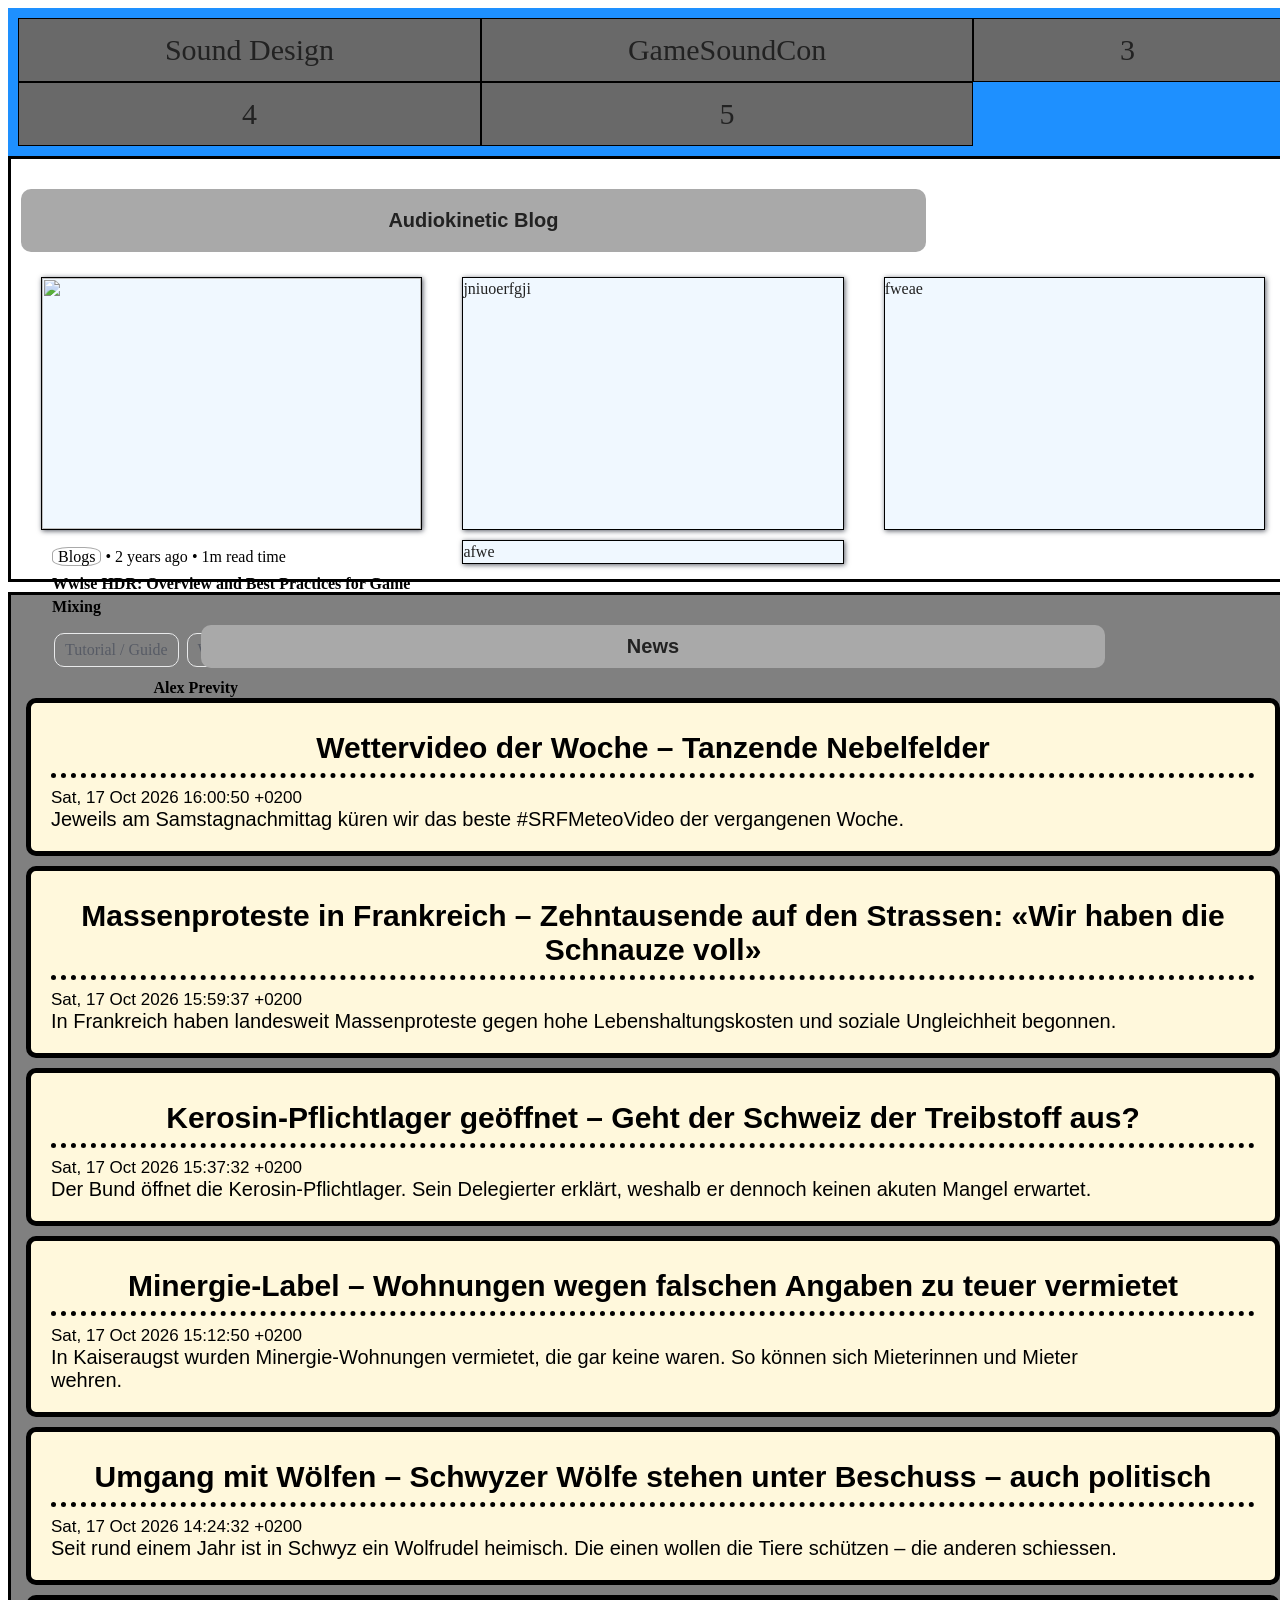
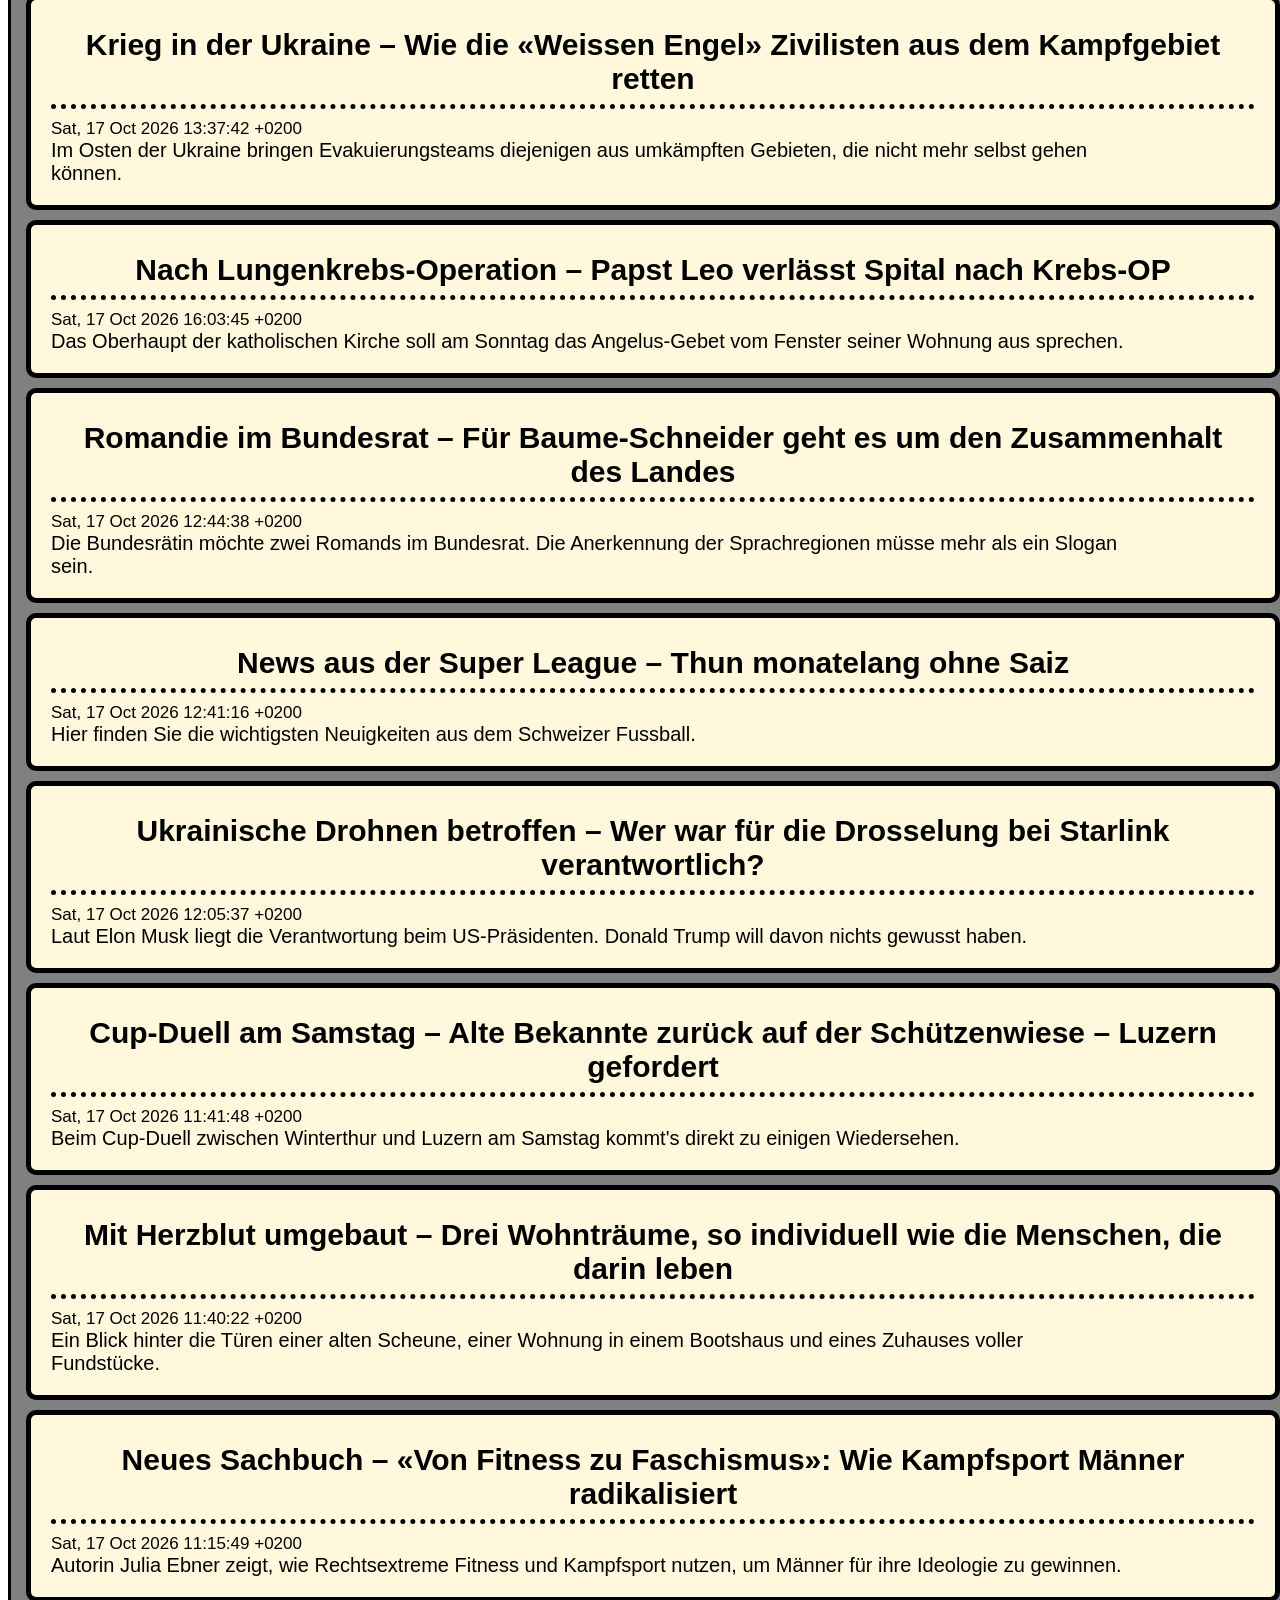
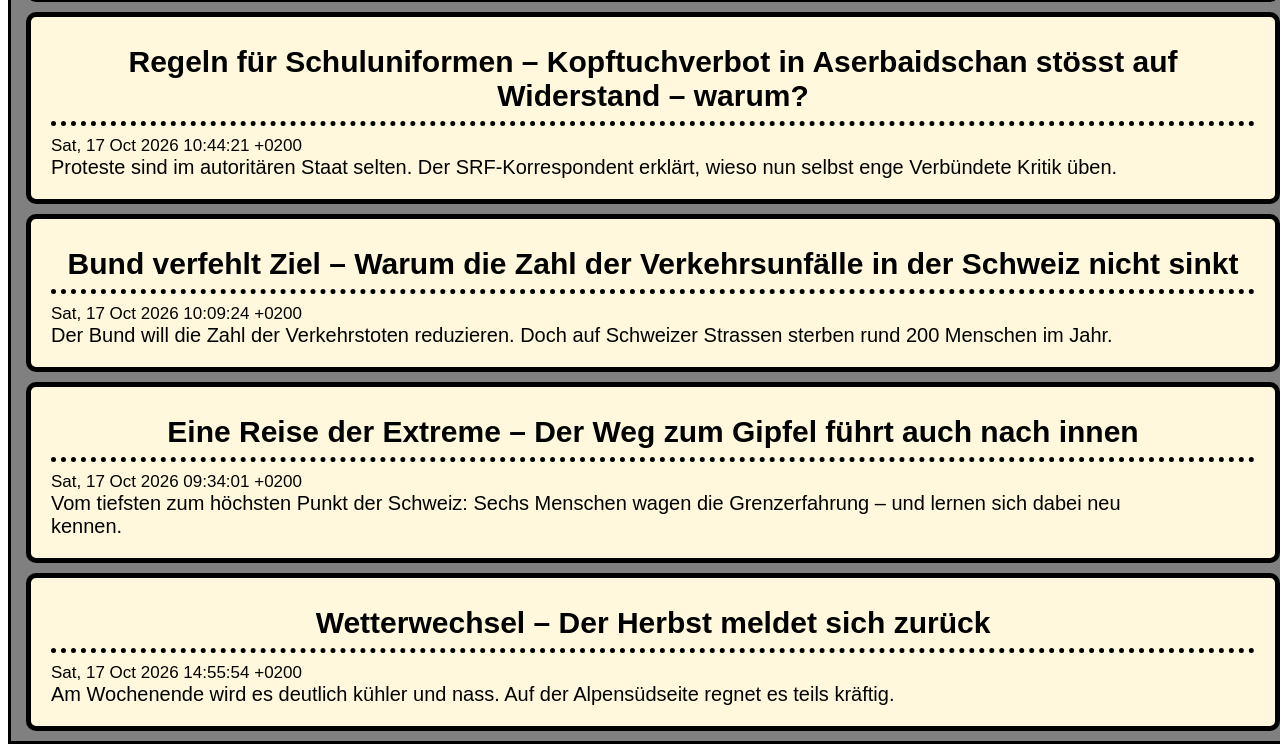
==== commit a752bdf4: "Template and Style for AU Blog" ====
--- a/index.html
+++ b/index.html
@@ -46,8 +46,8 @@
         <div class="info">
           <div class="topMeta">
             <span class="badgeBase" data-size="sm" data-color="gray" data-shape="pill">Blogs</span>
-            <span> • 2 years ago</span>
-            <span> • 1m read time</span>
+            <span> &#8226; 2 years ago</span>
+            <span> &#8226; 1m read time</span>
           </div>
           <div class="Title">
             Wwise HDR: Overview and Best Practices for Game Mixing
@@ -59,7 +59,7 @@
             </div>
             <div class="Grid">
               <div class="croppedAvatar">
-                <img src="https://info.audiokinetic.com/hubfs/Headshots/Alex_Previty.jpeg" width="200" height="200">
+                <img src="https://info.audiokinetic.com/hubfs/Headshots/Alex_Previty.jpeg">
               </div>
               <div class="nameTitleFollowWrapper">
                 <div>
@@ -96,279 +96,207 @@
 <div class="News">
   <p class="Header">News</p>
 
-  <a href="https://www.srf.ch/news/schweiz/region-interlaken-zu-viele-helifluege-verfahren-gegen-flugplatzleiter">
-  <div class="Content">
-    <div class="Title">Region Interlaken &#8211; Zu viele Helifl&#252;ge: Verfahren gegen Flugplatzleiter</div>
-    <div class="Image">
-      <img src="https://www.srf.ch/static/cms/images//320ws/3caa913.webp" alt="">
-    </div>
-    <div>
-      <div class="Date">Mon, 12 Oct 2026 20:14:14 +0200</div>
-      <div class="Description">Anstatt der 3000 bewilligten sollen bei Interlaken &#252;ber 8000 Flugbewegungen erfolgt sein. Nun ermittelt der Bund.</div>
-    </div>
-  </div>
-</a>
-<a href="https://www.srf.ch/news/dialog/cannabis-geschmuggelt-wie-zwei-junge-schweizer-in-thailand-in-der-drogenfalle-landeten">
-  <div class="Content">
-    <div class="Title">Cannabis geschmuggelt &#8211; Wie zwei junge Schweizer in Thailand in der Drogenfalle landeten</div>
-    <div class="Image">
-      <img src="https://www.srf.ch/static/cms/images//320ws/f004ef4.webp" alt="">
-    </div>
-    <div>
-      <div class="Date">Mon, 12 Oct 2026 20:01:18 +0200</div>
-      <div class="Description">Gratisferien in Thailand, fast ohne etwas zu tun: Dieses Angebot machte aus zwei jungen Waadtl&#228;ndern Drogenkuriere.</div>
-    </div>
-  </div>
-</a>
-<a href="https://www.srf.ch/news/international/wahlen-in-frankreich-die-sozialisten-schicken-glucksmann-ins-rennen">
-  <div class="Content">
-    <div class="Title">Wahlen in Frankreich &#8211; Die Sozialisten schicken Glucksmann ins Rennen</div>
-    <div class="Image">
-      <img src="https://www.srf.ch/static/cms/images//320ws/e155b2.webp" alt="">
-    </div>
-    <div>
-      <div class="Date">Mon, 12 Oct 2026 19:37:35 +0200</div>
-      <div class="Description">Ist Glucksmann ein Gl&#252;cksfall f&#252;r Frankreich? SRF-Frankreich-Korrespondentin Zoe Geissler zu seiner Kandidatur.</div>
-    </div>
-  </div>
-</a>
-<a href="https://www.srf.ch/news/schweiz/schweiz-marathon-boxen-und-waffenlauf-so-sportlich-ist-der-bundesrat">
-  <div class="Content">
-    <div class="Title">Schweiz &#8211; Marathon, Boxen und Waffenlauf: So sportlich ist der Bundesrat</div>
-    <div class="Image">
-      <img src="https://www.srf.ch/static/cms/images//320ws/e6e14b.webp" alt="">
-    </div>
-    <div>
-      <div class="Date">Mon, 12 Oct 2026 19:01:51 +0200</div>
-      <div class="Description">Mentale Kraftquelle, Ausgleich und Integration: Wie Schweizer Bundesr&#228;te und Bundesr&#228;tinnen den Sport f&#252;r sich nutzen.</div>
-    </div>
-  </div>
-</a>
-<a href="https://www.srf.ch/news/international/hintergruende-unklar-cyberangriff-stoert-kuehlanlagen-franzoesischer-handelsketten">
-  <div class="Content">
-    <div class="Title">Hintergr&#252;nde unklar &#8211; Cyberangriff st&#246;rt K&#252;hlanlagen franz&#246;sischer Handelsketten</div>
-    <div class="Image">
-      <img src="https://www.srf.ch/static/cms/images//320ws/766eb7.webp" alt="">
-    </div>
-    <div>
-      <div class="Date">Mon, 12 Oct 2026 18:57:24 +0200</div>
-      <div class="Description">Den Hackern sei es gelungen, K&#252;hl- und Gefrierschr&#228;nke in den Auftaumodus umzustellen, wie ein Sprecher mitteilt.</div>
-    </div>
-  </div>
-</a>
-<a href="https://www.srf.ch/news/international/ministerin-baerbel-bas-tritt-ab-die-trauer-der-streit-und-die-zerruettung-der-regierung-merz">
-  <div class="Content">
-    <div class="Title">Ministerin B&#228;rbel Bas tritt ab &#8211; Die Trauer, der Streit und die Zerr&#252;ttung der Regierung Merz</div>
-    <div class="Image">
-      <img src="https://www.srf.ch/static/cms/images//320ws/a235f6.webp" alt="">
-    </div>
-    <div>
-      <div class="Date">Mon, 12 Oct 2026 17:59:30 +0200</div>
-      <div class="Description">Die Deutsche Arbeitsministerin Bas tritt ab, wegen eines Todesfalls in der Familie. Dabei kritisiert sie auch die CDU.</div>
-    </div>
-  </div>
-</a>
-<a href="https://www.srf.ch/news/schweiz/angriffe-auf-polizei-in-zuerich-offene-fragen-nach-einer-nacht-voller-gewalt">
-  <div class="Content">
-    <div class="Title">Angriffe auf Polizei in Z&#252;rich &#8211; Offene Fragen nach einer Nacht voller Gewalt</div>
-    <div class="Image">
-      <img src="https://www.srf.ch/static/cms/images//320ws/56825c.webp" alt="">
-    </div>
-    <div>
-      <div class="Date">Mon, 12 Oct 2026 17:30:18 +0200</div>
-      <div class="Description">Nach den Krawallen am Hardplatz in Z&#252;rich laufen die Ermittlungen. Die Polizei spricht von gezielten Angriffen.</div>
-    </div>
-  </div>
-</a>
-<a href="https://www.srf.ch/news/international/angriffe-auf-saudi-arabien-die-unterschaetzte-miliz-wer-sind-die-huthi-rebellen">
-  <div class="Content">
-    <div class="Title">Angriffe auf Saudi-Arabien &#8211; Die untersch&#228;tzte Miliz: Wer sind die Huthi-Rebellen?</div>
-    <div class="Image">
-      <img src="https://www.srf.ch/static/cms/images//320ws/f66b00f.webp" alt="">
-    </div>
-    <div>
-      <div class="Date">Mon, 12 Oct 2026 17:26:08 +0200</div>
-      <div class="Description">Viele sehen in den Huthi eine Gruppe von Bergk&#228;mpfern und Terroristen. Aus Expertensicht greift das zu kurz.</div>
-    </div>
-  </div>
-</a>
-<a href="https://www.srf.ch/news/international/diesel-deal-wenn-selenski-und-trump-sich-streiten-lacht-putin">
-  <div class="Content">
-    <div class="Title">Diesel-Deal &#8211; Wenn Selenski und Trump sich streiten, lacht Putin</div>
-    <div class="Image">
-      <img src="https://www.srf.ch/static/cms/images//320ws/025c66.webp" alt="">
-    </div>
-    <div>
-      <div class="Date">Mon, 12 Oct 2026 19:39:31 +0200</div>
-      <div class="Description">Trumps Diesel-Deal mit Russland l&#228;sst den Konflikt mit Selenski eskalieren &#8211; zum Vorteil von Wladimir Putin.</div>
-    </div>
-  </div>
-</a>
-<a href="https://www.srf.ch/kultur/gesellschaft-religion/comedian-vor-gericht-vom-tv-star-zum-angeklagten-der-fall-russell-brand">
-  <div class="Content">
-    <div class="Title">Comedian vor Gericht &#8211; Vom TV-Star zum Angeklagten: Der Fall Russell Brand</div>
-    <div class="Image">
-      <img src="https://www.srf.ch/static/cms/images//320ws/0c45d6.webp" alt="">
-    </div>
-    <div>
-      <div class="Date">Mon, 12 Oct 2026 17:28:38 +0200</div>
-      <div class="Description">Sechs Frauen beschuldigen den britischen Comedian schwerer Sexualdelikte. Nun muss er sich vor Gericht verantworten.</div>
-    </div>
-  </div>
-</a>
-<a href="https://www.srf.ch/news/international/nobelpreis-2026-wirtschaftsnobelpreis-geht-an-michael-woodford-und-robert-e-hall">
-  <div class="Content">
-    <div class="Title">Nobelpreis 2026 &#8211; Wirtschaftsnobelpreis geht an Michael Woodford und Robert E. Hall</div>
-    <div class="Image">
-      <img src="https://www.srf.ch/static/cms/images//320ws/b75133.webp" alt="">
-    </div>
-    <div>
-      <div class="Date">Mon, 12 Oct 2026 17:59:08 +0200</div>
-      <div class="Description">Sie erhalten den Preis f&#252;r ihre Arbeiten &#252;ber die mikro&#246;konomischen Grundlagen der makro&#246;konomischen Stabilisierung.</div>
-    </div>
-  </div>
-</a>
-<a href="https://www.srf.ch/sport/motorsport/formel-1/waere-der-juengste-aller-zeiten-antonelli-kann-bereits-in-austin-formel-1-weltmeister-werden">
-  <div class="Content">
-    <div class="Title">W&#228;re der j&#252;ngste aller Zeiten &#8211; Antonelli kann bereits in Austin Formel-1-Weltmeister werden</div>
-    <div class="Image">
-      <img src="https://www.srf.ch/static/cms/images//320ws/554d4e.webp" alt="">
-    </div>
-    <div>
-      <div class="Date">Sun, 11 Oct 2026 22:38:24 +0200</div>
-      <div class="Description">Der 20-j&#228;hrige Mercedes-Pilot hat Ende Oktober beim GP USA den ersten WM-Matchball.</div>
-    </div>
-  </div>
-</a>
-<a href="https://www.srf.ch/news/international/menschenrechte-in-nicaragua-wer-in-nicaragua-kritik-uebt-verschwindet">
-  <div class="Content">
-    <div class="Title">Menschenrechte in Nicaragua &#8211; Wer in Nicaragua Kritik &#252;bt, verschwindet</div>
-    <div class="Image">
-      <img src="https://www.srf.ch/static/cms/images//320ws/bccb1f.webp" alt="">
-    </div>
-    <div>
-      <div class="Date">Sun, 11 Oct 2026 21:19:44 +0200</div>
-      <div class="Description">Nicaragua wird vorgeworfen, systematisch Menschen verschwinden zu lassen. Eine Psychologin kennt die Praxis allzu gut.</div>
-    </div>
-  </div>
-</a>
-<a href="https://www.srf.ch/sport/fussball/frauen-nationalteam/es-ist-alles-groesser-reuteler-in-der-nati-unbestritten-bei-arsenal-noch-aussen-vor">
-  <div class="Content">
-    <div class="Title">&#171;Es ist alles gr&#246;sser&#187; &#8211; Reuteler: In der Nati unbestritten, bei Arsenal noch aussen vor</div>
-    <div class="Image">
-      <img src="https://www.srf.ch/static/cms/images//320ws/3df0b1.webp" alt="">
-    </div>
-    <div>
-      <div class="Date">Sun, 11 Oct 2026 21:11:27 +0200</div>
-      <div class="Description">W&#228;hrend G&#233;raldine Reuteler im Schweizer Team eine wichtige St&#252;tze ist, ist sie in London noch nicht ganz angekommen.</div>
-    </div>
-  </div>
-</a>
-<a href="https://www.srf.ch/news/international/angriffe-auf-flughafen-in-riad-die-huthi-greifen-das-geschaeftsmodell-saudi-arabiens-an">
-  <div class="Content">
-    <div class="Title">Angriffe auf Flughafen in Riad &#8211; Die Huthi greifen das Gesch&#228;ftsmodell Saudi-Arabiens an</div>
-    <div class="Image">
-      <img src="https://www.srf.ch/static/cms/images//320ws/d0a3428.webp" alt="">
-    </div>
-    <div>
-      <div class="Date">Sun, 11 Oct 2026 19:51:45 +0200</div>
-      <div class="Description">Der Konflikt zwischen den Huthi und Saudi-Arabien eskaliert. Nahost-Korrespondentin Christina Brun ordnet ein.</div>
-    </div>
-  </div>
-</a>
-<a href="https://www.srf.ch/news/international/beruehmter-schweizer-maler-wie-eine-grosse-hodler-sammlung-in-sarajevo-endete">
-  <div class="Content">
-    <div class="Title">Ber&#252;hmter Schweizer Maler &#8211; Wie eine grosse Hodler-Sammlung in Sarajevo endete</div>
-    <div class="Image">
-      <img src="https://www.srf.ch/static/cms/images//320ws/17d978.webp" alt="">
-    </div>
-    <div>
-      <div class="Date">Sun, 11 Oct 2026 19:33:07 +0200</div>
-      <div class="Description">Hinter der gr&#246;ssten Sammlung mit Werken Ferdinand Hodlers ausserhalb der Schweiz steckt eine spezielle Geschichte.</div>
-    </div>
-  </div>
-</a>
-<a href="https://www.srf.ch/news/wirtschaft/multiple-krisen-konsumentenstimmung-in-der-schweiz-bleibt-im-tief">
-  <div class="Content">
-    <div class="Title">Multiple Krisen &#8211; Konsumentenstimmung in der Schweiz bleibt im Tief</div>
-    <div class="Image">
-      <img src="https://www.srf.ch/static/cms/images//320ws/745dc8.webp" alt="">
-    </div>
-    <div>
-      <div class="Date">Sun, 11 Oct 2026 19:13:10 +0200</div>
-      <div class="Description">Seit Kriegsausbruch in der Ukraine 2022 verharrt die Konsumentenstimmung in der Schweiz auf historisch tiefem Niveau.</div>
-    </div>
-  </div>
-</a>
-<a href="https://www.srf.ch/sport/fussball/super-league/super-league-10-runde-bei-jokanovic-debuet-basler-baisse-haelt-auch-in-vaduz-an">
-  <div class="Content">
-    <div class="Title">Super League: 10. Runde &#8211; Bei Jokanovic-Deb&#252;t: Basler Baisse h&#228;lt auch in Vaduz an</div>
-    <div class="Image">
-      <img src="https://www.srf.ch/static/cms/images//320ws/126fe8.webp" alt="">
-    </div>
-    <div>
-      <div class="Date">Sun, 11 Oct 2026 18:30:52 +0200</div>
-      <div class="Description">Der FC Basel unterliegt dem Aufsteiger ausw&#228;rts mit 0:3.</div>
-    </div>
-  </div>
-</a>
-<a href="https://www.srf.ch/sport/fussball/super-league/10-runde-der-super-league-fuer-lausanne-gibt-es-auch-in-st-gallen-nichts-zu-holen">
-  <div class="Content">
-    <div class="Title">10. Runde der Super League &#8211; F&#252;r Lausanne gibt es auch in St. Gallen nichts zu holen</div>
-    <div class="Image">
-      <img src="https://www.srf.ch/static/cms/images//320ws/cfca6e.webp" alt="">
-    </div>
-    <div>
-      <div class="Date">Sun, 11 Oct 2026 21:23:02 +0200</div>
-      <div class="Description">Der FC St. Gallen besiegt Lausanne mit 1:0 und r&#252;ckt in der Super League auf Rang 4 vor.</div>
-    </div>
-  </div>
-</a>
-<a href="https://www.srf.ch/news/dialog/bereitschaftsdienst-wie-das-spital-sitten-seine-notaufnahme-entlasten-will">
-  <div class="Content">
-    <div class="Title">Bereitschaftsdienst &#8211; Wie das Spital Sitten seine Notaufnahme entlasten will</div>
-    <div class="Image">
-      <img src="https://www.srf.ch/static/cms/images//320ws/f54abd.webp" alt="">
-    </div>
-    <div>
-      <div class="Date">Sun, 11 Oct 2026 17:57:44 +0200</div>
-      <div class="Description">Um die Notaufnahme zu entlasten, hat das Spital Sitten einen Bereitschaftsdienst eingef&#252;hrt.</div>
-    </div>
-  </div>
-</a>
-<a href="https://www.srf.ch/sport/fussball/internationale-ligen/premier-league-6-spieltag-ndoye-trifft-und-verliert-mancity-schlaegt-liverpool">
-  <div class="Content">
-    <div class="Title">Premier League: 6. Spieltag &#8211; Ndoye trifft und verliert &#8211; ManCity schl&#228;gt Liverpool</div>
-    <div class="Image">
-      <img src="https://www.srf.ch/static/cms/images//320ws/a514b8.webp" alt="">
-    </div>
-    <div>
-      <div class="Date">Sun, 11 Oct 2026 19:22:03 +0200</div>
-      <div class="Description">Nottingham Forest unterliegt Crystal Palace trotz F&#252;hrungstor von Dan Ndoye 1:3, ManCity schl&#228;gt Liverpool im Topspiel.</div>
-    </div>
-  </div>
-</a>
-<a href="https://www.srf.ch/news/schweiz/kundgebung-in-bern-rund-tausend-personen-an-unbewilligter-demo-in-bern">
-  <div class="Content">
-    <div class="Title">Kundgebung in Bern &#8211; Rund tausend Personen an unbewilligter Demo in Bern</div>
-    <div class="Image">
-      <img src="https://www.srf.ch/static/cms/images//320ws/d48d3c.webp" alt="">
-    </div>
-    <div>
-      <div class="Date">Sun, 11 Oct 2026 19:06:12 +0200</div>
-      <div class="Description">Just vor einem Jahr eskalierte in Bern eine Gaza-Kundgebung.</div>
-    </div>
-  </div>
-</a>
-<a href="https://www.srf.ch/sport/leichtathletik/schweizer-doppelsieg-hug-in-chicago-nicht-zu-schlagen-debrunner-mit-weltrekord">
-  <div class="Content">
-    <div class="Title">Schweizer Doppelsieg &#8211; Hug in Chicago nicht zu schlagen &#8211; Debrunner mit Weltrekord</div>
-    <div class="Image">
-      <img src="https://www.srf.ch/static/cms/images//320ws/f830a2.webp" alt="">
-    </div>
-    <div>
-      <div class="Date">Sun, 11 Oct 2026 17:57:54 +0200</div>
-      <div class="Description">Marcel Hug gewinnt zum 5. Mal in Folge den Chicago Marathon. Catherine Debrunner sorgt f&#252;r den perfekten Schweizer Tag.</div>
+  <a href="https://www.srf.ch/meteo/meteo-stories/wettervideo-der-woche-tanzende-nebelfelder">
+  <div class="Content">
+    <div class="Title">Wettervideo der Woche &#8211; Tanzende Nebelfelder</div>
+    <div class="Image">
+      <img src="https://www.srf.ch/static/cms/images//320ws/b2d616.webp" alt="">
+    </div>
+    <div>
+      <div class="Date">Sat, 17 Oct 2026 16:00:50 +0200</div>
+      <div class="Description">Jeweils am Samstagnachmittag k&#252;ren wir das beste #SRFMeteoVideo der vergangenen Woche.</div>
+    </div>
+  </div>
+</a>
+<a href="https://www.srf.ch/news/international/massenproteste-in-frankreich-zehntausende-auf-den-strassen-wir-haben-die-schnauze-voll">
+  <div class="Content">
+    <div class="Title">Massenproteste in Frankreich &#8211; Zehntausende auf den Strassen: &#171;Wir haben die Schnauze voll&#187;</div>
+    <div class="Image">
+      <img src="https://www.srf.ch/static/cms/images//320ws/6e1435b.webp" alt="">
+    </div>
+    <div>
+      <div class="Date">Sat, 17 Oct 2026 15:59:37 +0200</div>
+      <div class="Description">In Frankreich haben landesweit Massenproteste gegen hohe Lebenshaltungskosten und soziale Ungleichheit begonnen.</div>
+    </div>
+  </div>
+</a>
+<a href="https://www.srf.ch/news/schweiz/kerosin-pflichtlager-geoeffnet-geht-der-schweiz-der-treibstoff-aus">
+  <div class="Content">
+    <div class="Title">Kerosin-Pflichtlager ge&#246;ffnet &#8211; Geht der Schweiz der Treibstoff aus?</div>
+    <div class="Image">
+      <img src="https://www.srf.ch/static/cms/images//320ws/a174cb0.webp" alt="">
+    </div>
+    <div>
+      <div class="Date">Sat, 17 Oct 2026 15:37:32 +0200</div>
+      <div class="Description">Der Bund &#246;ffnet die Kerosin-Pflichtlager. Sein Delegierter erkl&#228;rt, weshalb er dennoch keinen akuten Mangel erwartet.</div>
+    </div>
+  </div>
+</a>
+<a href="https://www.srf.ch/news/schweiz/minergie-label-wohnungen-wegen-falschen-angaben-zu-teuer-vermietet">
+  <div class="Content">
+    <div class="Title">Minergie-Label &#8211; Wohnungen wegen falschen Angaben zu teuer vermietet</div>
+    <div class="Image">
+      <img src="https://www.srf.ch/static/cms/images//320ws/96626b.webp" alt="">
+    </div>
+    <div>
+      <div class="Date">Sat, 17 Oct 2026 15:12:50 +0200</div>
+      <div class="Description">In Kaiseraugst wurden Minergie-Wohnungen vermietet, die gar keine waren. So k&#246;nnen sich Mieterinnen und Mieter wehren.</div>
+    </div>
+  </div>
+</a>
+<a href="https://www.srf.ch/news/schweiz/umgang-mit-woelfen-schwyzer-woelfe-stehen-unter-beschuss-auch-politisch">
+  <div class="Content">
+    <div class="Title">Umgang mit W&#246;lfen &#8211; Schwyzer W&#246;lfe stehen unter Beschuss &#8211; auch politisch</div>
+    <div class="Image">
+      <img src="https://www.srf.ch/static/cms/images//320ws/369b6b.webp" alt="">
+    </div>
+    <div>
+      <div class="Date">Sat, 17 Oct 2026 14:24:32 +0200</div>
+      <div class="Description">Seit rund einem Jahr ist in Schwyz ein Wolfrudel heimisch. Die einen wollen die Tiere sch&#252;tzen &#8211; die anderen schiessen.</div>
+    </div>
+  </div>
+</a>
+<a href="https://www.srf.ch/news/dialog/krieg-in-der-ukraine-wie-die-weissen-engel-zivilisten-aus-dem-kampfgebiet-retten">
+  <div class="Content">
+    <div class="Title">Krieg in der Ukraine &#8211; Wie die &#171;Weissen Engel&#187; Zivilisten aus dem Kampfgebiet retten</div>
+    <div class="Image">
+      <img src="https://www.srf.ch/static/cms/images//320ws/ea3cc6.webp" alt="">
+    </div>
+    <div>
+      <div class="Date">Sat, 17 Oct 2026 13:37:42 +0200</div>
+      <div class="Description">Im Osten der Ukraine bringen Evakuierungsteams diejenigen aus umk&#228;mpften Gebieten, die nicht mehr selbst gehen k&#246;nnen.</div>
+    </div>
+  </div>
+</a>
+<a href="https://www.srf.ch/news/international/nach-lungenkrebs-operation-papst-leo-verlaesst-spital-nach-krebs-op">
+  <div class="Content">
+    <div class="Title">Nach Lungenkrebs-Operation &#8211; Papst Leo verl&#228;sst Spital nach Krebs-OP</div>
+    <div class="Image">
+      <img src="https://www.srf.ch/static/cms/images//320ws/bb1f17.webp" alt="">
+    </div>
+    <div>
+      <div class="Date">Sat, 17 Oct 2026 16:03:45 +0200</div>
+      <div class="Description">Das Oberhaupt der katholischen Kirche soll am Sonntag das Angelus-Gebet vom Fenster seiner Wohnung aus sprechen.</div>
+    </div>
+  </div>
+</a>
+<a href="https://www.srf.ch/news/schweiz/romandie-im-bundesrat-fuer-baume-schneider-geht-es-um-den-zusammenhalt-des-landes">
+  <div class="Content">
+    <div class="Title">Romandie im Bundesrat &#8211; F&#252;r Baume-Schneider geht es um den Zusammenhalt des Landes</div>
+    <div class="Image">
+      <img src="https://www.srf.ch/static/cms/images//320ws/0fa3f0.webp" alt="">
+    </div>
+    <div>
+      <div class="Date">Sat, 17 Oct 2026 12:44:38 +0200</div>
+      <div class="Description">Die Bundesr&#228;tin m&#246;chte zwei Romands im Bundesrat. Die Anerkennung der Sprachregionen m&#252;sse mehr als ein Slogan sein.</div>
+    </div>
+  </div>
+</a>
+<a href="https://www.srf.ch/sport/fussball/super-league/news-aus-der-super-league-thun-monatelang-ohne-saiz">
+  <div class="Content">
+    <div class="Title">News aus der Super League &#8211; Thun monatelang ohne Saiz</div>
+    <div class="Image">
+      <img src="https://www.srf.ch/static/cms/images//320ws/46b76b.webp" alt="">
+    </div>
+    <div>
+      <div class="Date">Sat, 17 Oct 2026 12:41:16 +0200</div>
+      <div class="Description">Hier finden Sie die wichtigsten Neuigkeiten aus dem Schweizer Fussball.</div>
+    </div>
+  </div>
+</a>
+<a href="https://www.srf.ch/news/international/ukrainische-drohnen-betroffen-wer-war-fuer-die-drosselung-bei-starlink-verantwortlich">
+  <div class="Content">
+    <div class="Title">Ukrainische Drohnen betroffen &#8211; Wer war f&#252;r die Drosselung bei Starlink verantwortlich?</div>
+    <div class="Image">
+      <img src="https://www.srf.ch/static/cms/images//320ws/835268.webp" alt="">
+    </div>
+    <div>
+      <div class="Date">Sat, 17 Oct 2026 12:05:37 +0200</div>
+      <div class="Description">Laut Elon Musk liegt die Verantwortung beim US&#8209;Pr&#228;sidenten. Donald Trump will davon nichts gewusst haben.</div>
+    </div>
+  </div>
+</a>
+<a href="https://www.srf.ch/sport/fussball/schweizer-cup/cup-duell-am-samstag-alte-bekannte-zurueck-auf-der-schuetzenwiese-luzern-gefordert">
+  <div class="Content">
+    <div class="Title">Cup-Duell am Samstag &#8211; Alte Bekannte zur&#252;ck auf der Sch&#252;tzenwiese &#8211; Luzern gefordert</div>
+    <div class="Image">
+      <img src="https://www.srf.ch/static/cms/images//320ws/8770c4.webp" alt="">
+    </div>
+    <div>
+      <div class="Date">Sat, 17 Oct 2026 11:41:48 +0200</div>
+      <div class="Description">Beim Cup-Duell zwischen Winterthur und Luzern am Samstag kommt's direkt zu einigen Wiedersehen.</div>
+    </div>
+  </div>
+</a>
+<a href="https://www.srf.ch/sendungen/unterhaltungssendungen/mit-herzblut-umgebaut-drei-wohntraeume-so-individuell-wie-die-menschen-die-darin-leben">
+  <div class="Content">
+    <div class="Title">Mit Herzblut umgebaut &#8211; Drei Wohntr&#228;ume, so individuell wie die Menschen, die darin leben</div>
+    <div class="Image">
+      <img src="https://www.srf.ch/static/cms/images//320ws/6223dc.webp" alt="">
+    </div>
+    <div>
+      <div class="Date">Sat, 17 Oct 2026 11:40:22 +0200</div>
+      <div class="Description">Ein Blick hinter die T&#252;ren einer alten Scheune, einer Wohnung in einem Bootshaus und eines Zuhauses voller Fundst&#252;cke.</div>
+    </div>
+  </div>
+</a>
+<a href="https://www.srf.ch/kultur/gesellschaft-religion/neues-sachbuch-von-fitness-zu-faschismus-wie-kampfsport-maenner-radikalisiert">
+  <div class="Content">
+    <div class="Title">Neues Sachbuch &#8211; &#171;Von Fitness zu Faschismus&#187;: Wie Kampfsport M&#228;nner radikalisiert</div>
+    <div class="Image">
+      <img src="https://www.srf.ch/static/cms/images//320ws/65109b.webp" alt="">
+    </div>
+    <div>
+      <div class="Date">Sat, 17 Oct 2026 11:15:49 +0200</div>
+      <div class="Description">Autorin Julia Ebner zeigt, wie Rechtsextreme Fitness und Kampfsport nutzen, um M&#228;nner f&#252;r ihre Ideologie zu gewinnen.</div>
+    </div>
+  </div>
+</a>
+<a href="https://www.srf.ch/news/international/regeln-fuer-schuluniformen-kopftuchverbot-in-aserbaidschan-stoesst-auf-widerstand-warum">
+  <div class="Content">
+    <div class="Title">Regeln f&#252;r Schuluniformen &#8211; Kopftuchverbot in Aserbaidschan st&#246;sst auf Widerstand &#8211; warum?</div>
+    <div class="Image">
+      <img src="https://www.srf.ch/static/cms/images//320ws/eee9e5.webp" alt="">
+    </div>
+    <div>
+      <div class="Date">Sat, 17 Oct 2026 10:44:21 +0200</div>
+      <div class="Description">Proteste sind im autorit&#228;ren Staat selten. Der SRF-Korrespondent erkl&#228;rt, wieso nun selbst enge Verb&#252;ndete Kritik &#252;ben.</div>
+    </div>
+  </div>
+</a>
+<a href="https://www.srf.ch/news/schweiz/bund-verfehlt-ziel-warum-die-zahl-der-verkehrsunfaelle-in-der-schweiz-nicht-sinkt">
+  <div class="Content">
+    <div class="Title">Bund verfehlt Ziel &#8211; Warum die Zahl der Verkehrsunf&#228;lle in der Schweiz nicht sinkt</div>
+    <div class="Image">
+      <img src="https://www.srf.ch/static/cms/images//320ws/e2c0bc1.webp" alt="">
+    </div>
+    <div>
+      <div class="Date">Sat, 17 Oct 2026 10:09:24 +0200</div>
+      <div class="Description">Der Bund will die Zahl der Verkehrstoten reduzieren. Doch auf Schweizer Strassen sterben rund 200 Menschen im Jahr.</div>
+    </div>
+  </div>
+</a>
+<a href="https://www.srf.ch/sendungen/dok/eine-reise-der-extreme-der-weg-zum-gipfel-fuehrt-auch-nach-innen">
+  <div class="Content">
+    <div class="Title">Eine Reise der Extreme &#8211; Der Weg zum Gipfel f&#252;hrt auch nach innen</div>
+    <div class="Image">
+      <img src="https://www.srf.ch/static/cms/images//320ws/a15f27.webp" alt="">
+    </div>
+    <div>
+      <div class="Date">Sat, 17 Oct 2026 09:34:01 +0200</div>
+      <div class="Description">Vom tiefsten zum h&#246;chsten Punkt der Schweiz: Sechs Menschen wagen die Grenzerfahrung &#8211; und lernen sich dabei neu kennen.</div>
+    </div>
+  </div>
+</a>
+<a href="https://www.srf.ch/meteo/meteo-stories/wetterwechsel-der-herbst-meldet-sich-zurueck">
+  <div class="Content">
+    <div class="Title">Wetterwechsel &#8211; Der Herbst meldet sich zur&#252;ck</div>
+    <div class="Image">
+      <img src="https://www.srf.ch/static/cms/images//320ws/9d27cc.webp" alt="">
+    </div>
+    <div>
+      <div class="Date">Sat, 17 Oct 2026 14:55:54 +0200</div>
+      <div class="Description">Am Wochenende wird es deutlich k&#252;hler und nass. Auf der Alpens&#252;dseite regnet es teils kr&#228;ftig.</div>
     </div>
   </div>
 </a>
@@ -377,4 +305,4 @@
 
 </div>
 </body>
-</html>
+</html>
--- a/css/style.css
+++ b/css/style.css
@@ -250,7 +250,6 @@
   grid-template-columns: auto auto auto;
   background-color: dodgerblue;
   padding: 10px;
-  margin: 0px;
   width: 100%;
 }
 
@@ -266,7 +265,6 @@
   display: grid;
   grid-template-columns: auto;
   background-color: gray;
-  margin: 10px;
   width: 100%;
   border: 3px solid black;
   row-gap: 10px;
@@ -337,7 +335,7 @@
 {
   background-color: white;
   padding: 10px;
-  margin: 10px;
+  margin-bottom: 10px;
   border-width: 3px;
   border-style: solid;
   border-color: black;
@@ -348,6 +346,7 @@
   display: flex;
   flex-direction: row;
   flex-wrap: wrap;
+  justify-content: space-around;
 }
 .Audiokinetic .Header
 {
@@ -365,20 +364,42 @@
 }
 
 .Audiokinetic .MainContent div.SummaryCard{
-  box-shadow: #575b65 1px 1px 1px;
-  width: 33%;
+  box-shadow: #575b65 1px 1px 5px;
+  width: 30%;
+  margin: 5px;
+  border: 1px solid black;
+  background-color: aliceblue;
 }
 .Audiokinetic .MainContent a{
   color: black;
   text-decoration: none;
 }
 
+.Audiokinetic .MainContent div.ImageContainer{
+  overflow: hidden;
+}
 .Audiokinetic .MainContent div.ImageContainer img{
-  border-radius: 10px;
+  width: 100%;
+  transition: transfrom .4s;
+
 }
 
 .Audiokinetic .MainContent div.croppedAvatar img{
   border-radius: 100%;
+  height: 100%;
+  width: 100%;
+}
+
+.Audiokinetic .MainContent div.ImageContainer img:hover{
+  transform: scale(1.1);
+}
+
+.Audiokinetic .MainContent div.croppedAvatar{
+  margin-top: 10px;
+  width: 100%;
+  height: 100%;
+  flex-shrink: 2;
+  align-self: center;
 }
 
 .Audiokinetic .MainContent div.Tags span{
@@ -387,5 +408,41 @@
   border-width: 1px;
   border-style: solid;
   border-radius: 10px;
-  padding: 5px;
-}
+  padding: 5px 10px;
+  margin: 5px 2px;
+  display: inline-block;
+}
+
+.Audiokinetic span.badgeBase{
+  border: 1px solid darkgrey;
+  border-radius: 33%;
+  padding-left: 5px;
+  padding-right: 5px;
+}
+
+.Audiokinetic .topMeta{
+  margin-top: 7px;
+  margin-bottom: 5px;
+}
+
+.Audiokinetic .MainContent div.Title{
+  font-weight: bold;
+  margin-bottom: 10px;
+}
+
+.Audiokinetic .MainContent .Grid{
+  display: flex;
+}
+
+.Audiokinetic .AuthorName{
+  font-weight: bold;
+}
+
+.Audiokinetic .nameTitleFollowWrapper{
+  margin: 5px;
+  align-self: center;
+}
+
+.Audiokinetic div.info{
+  padding: 10px;
+}
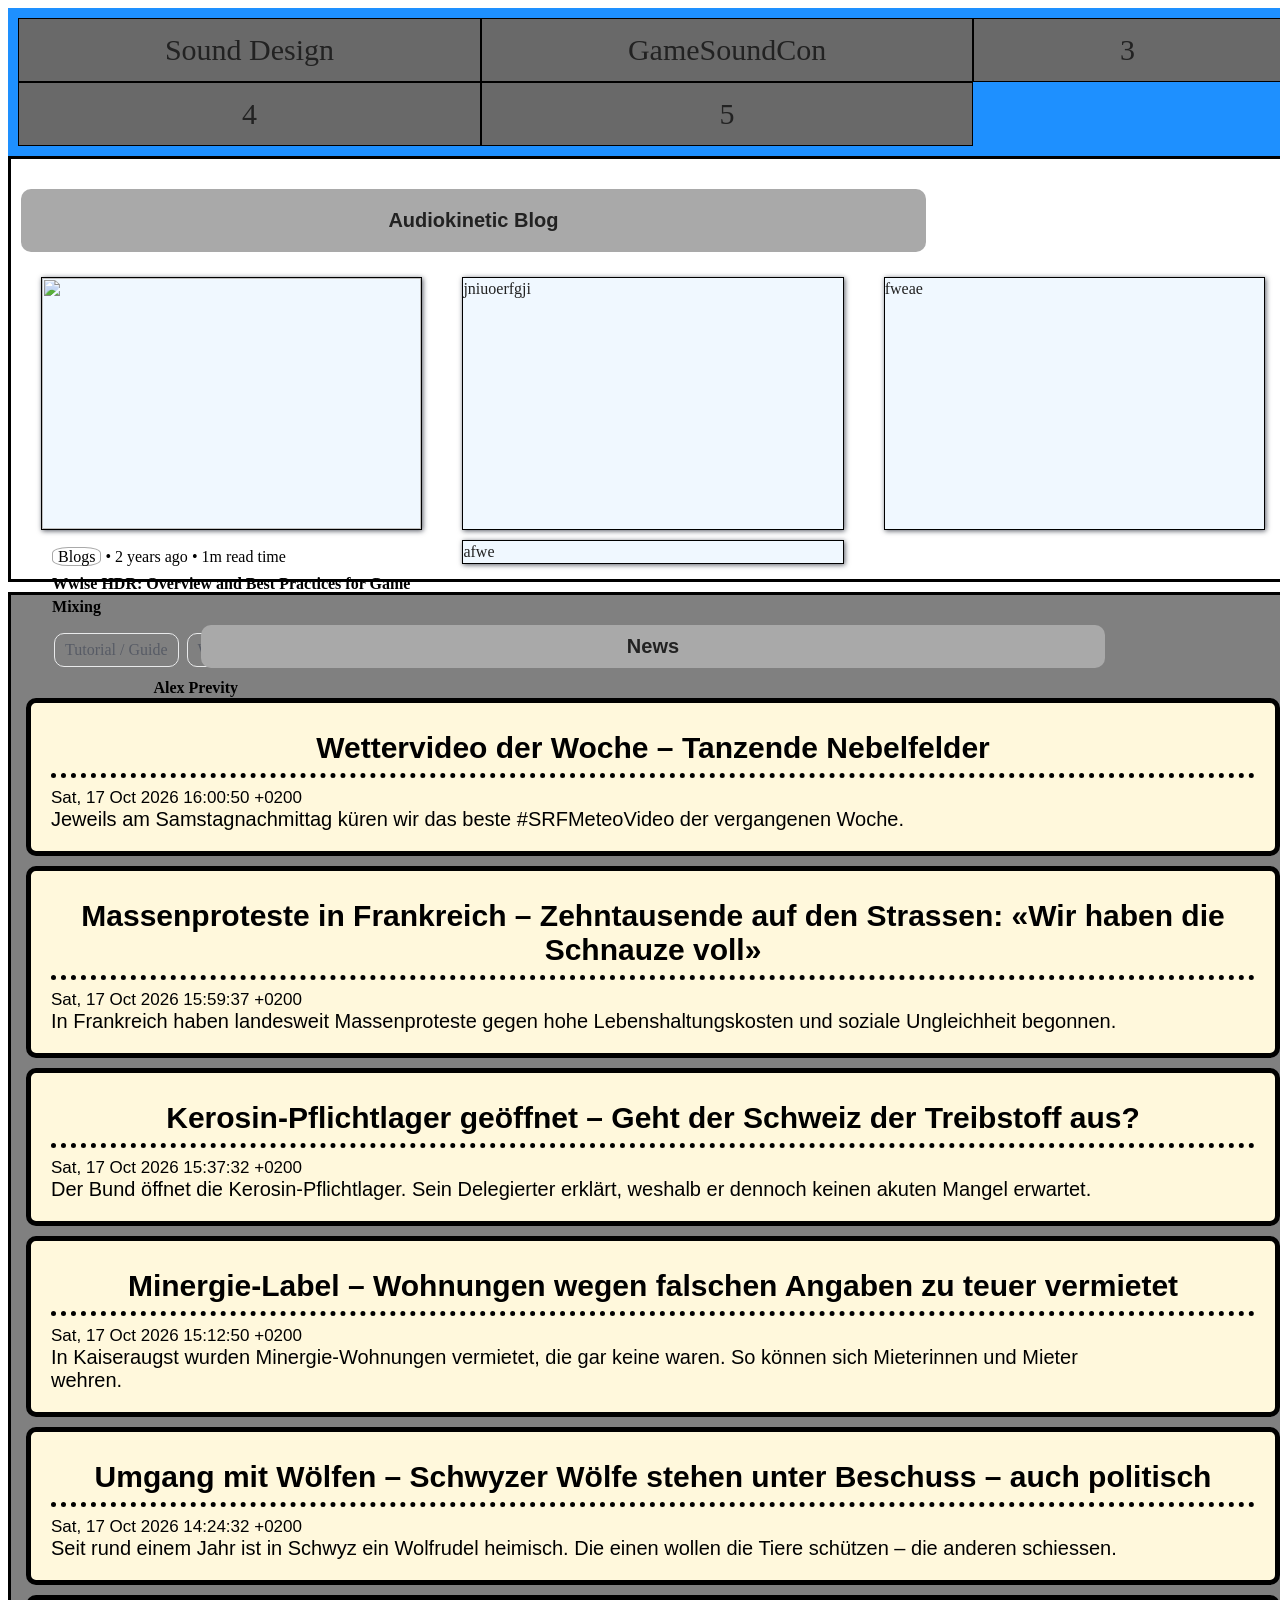
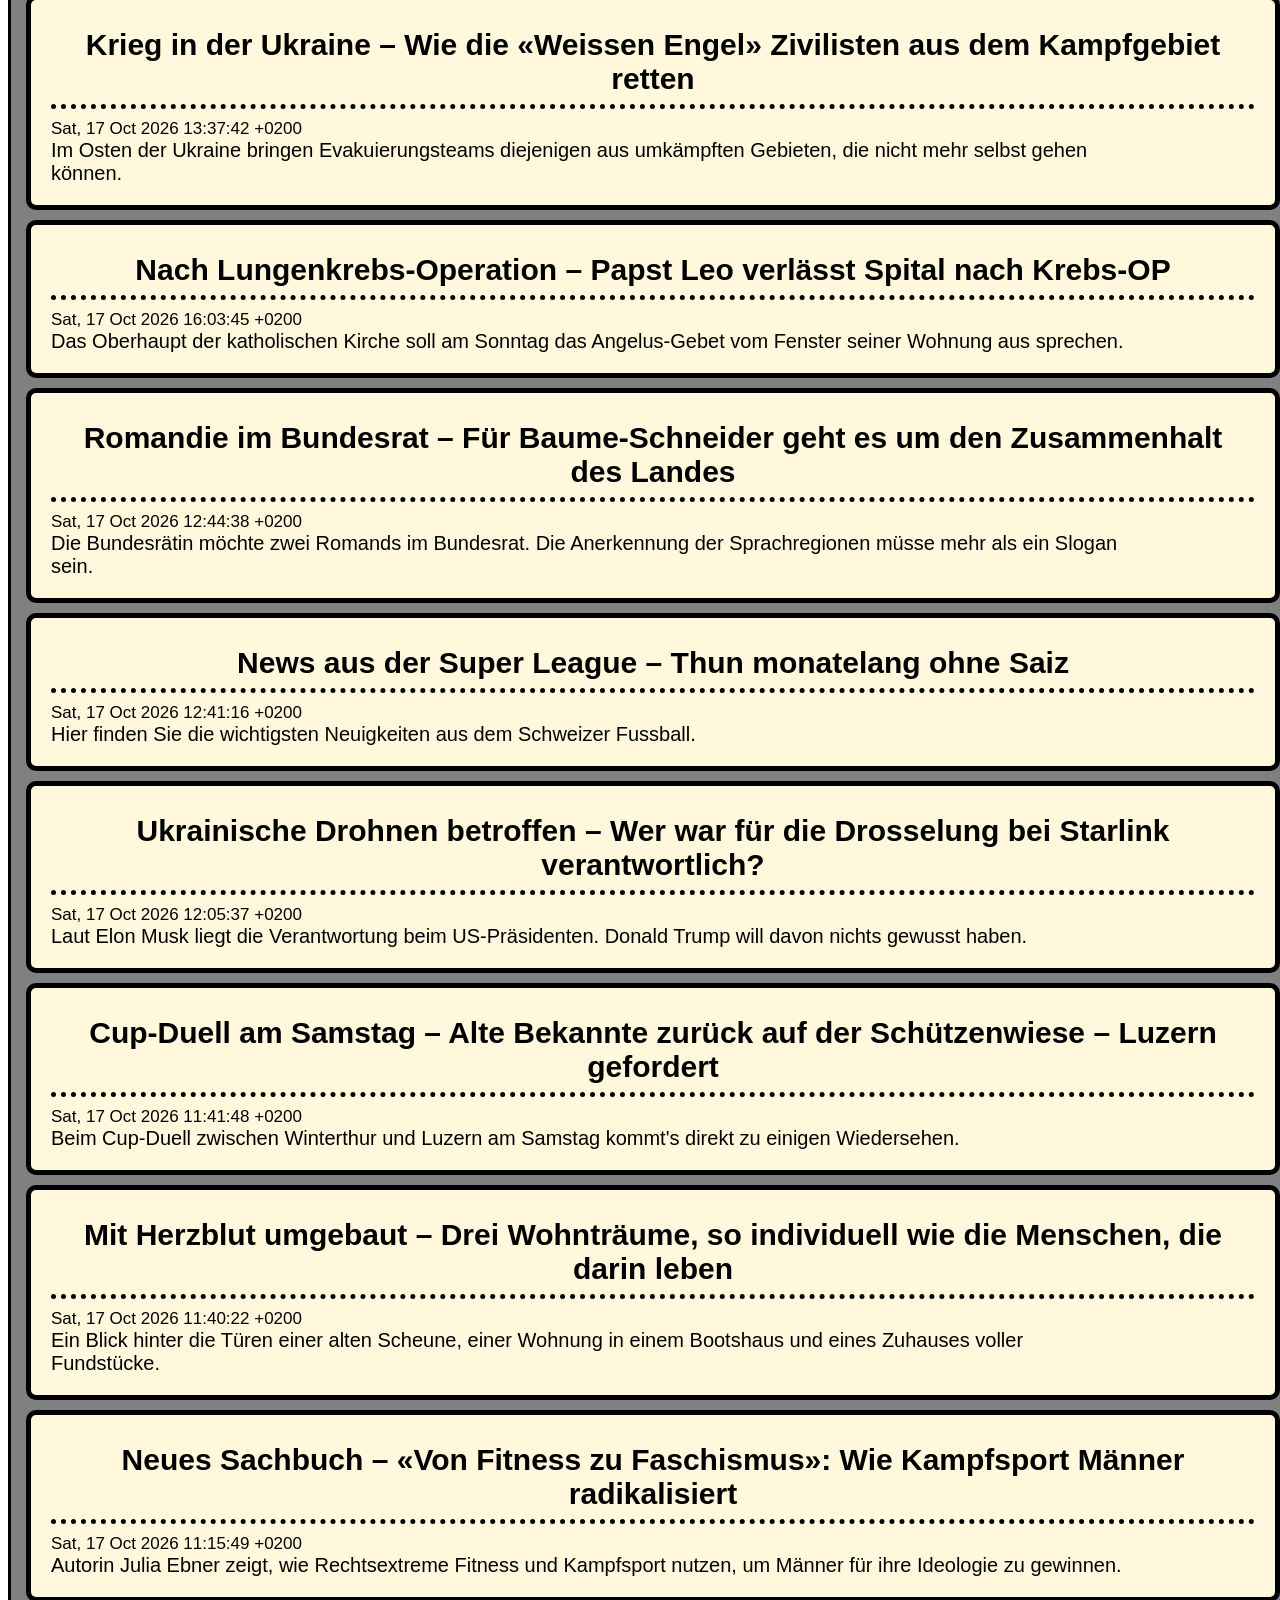
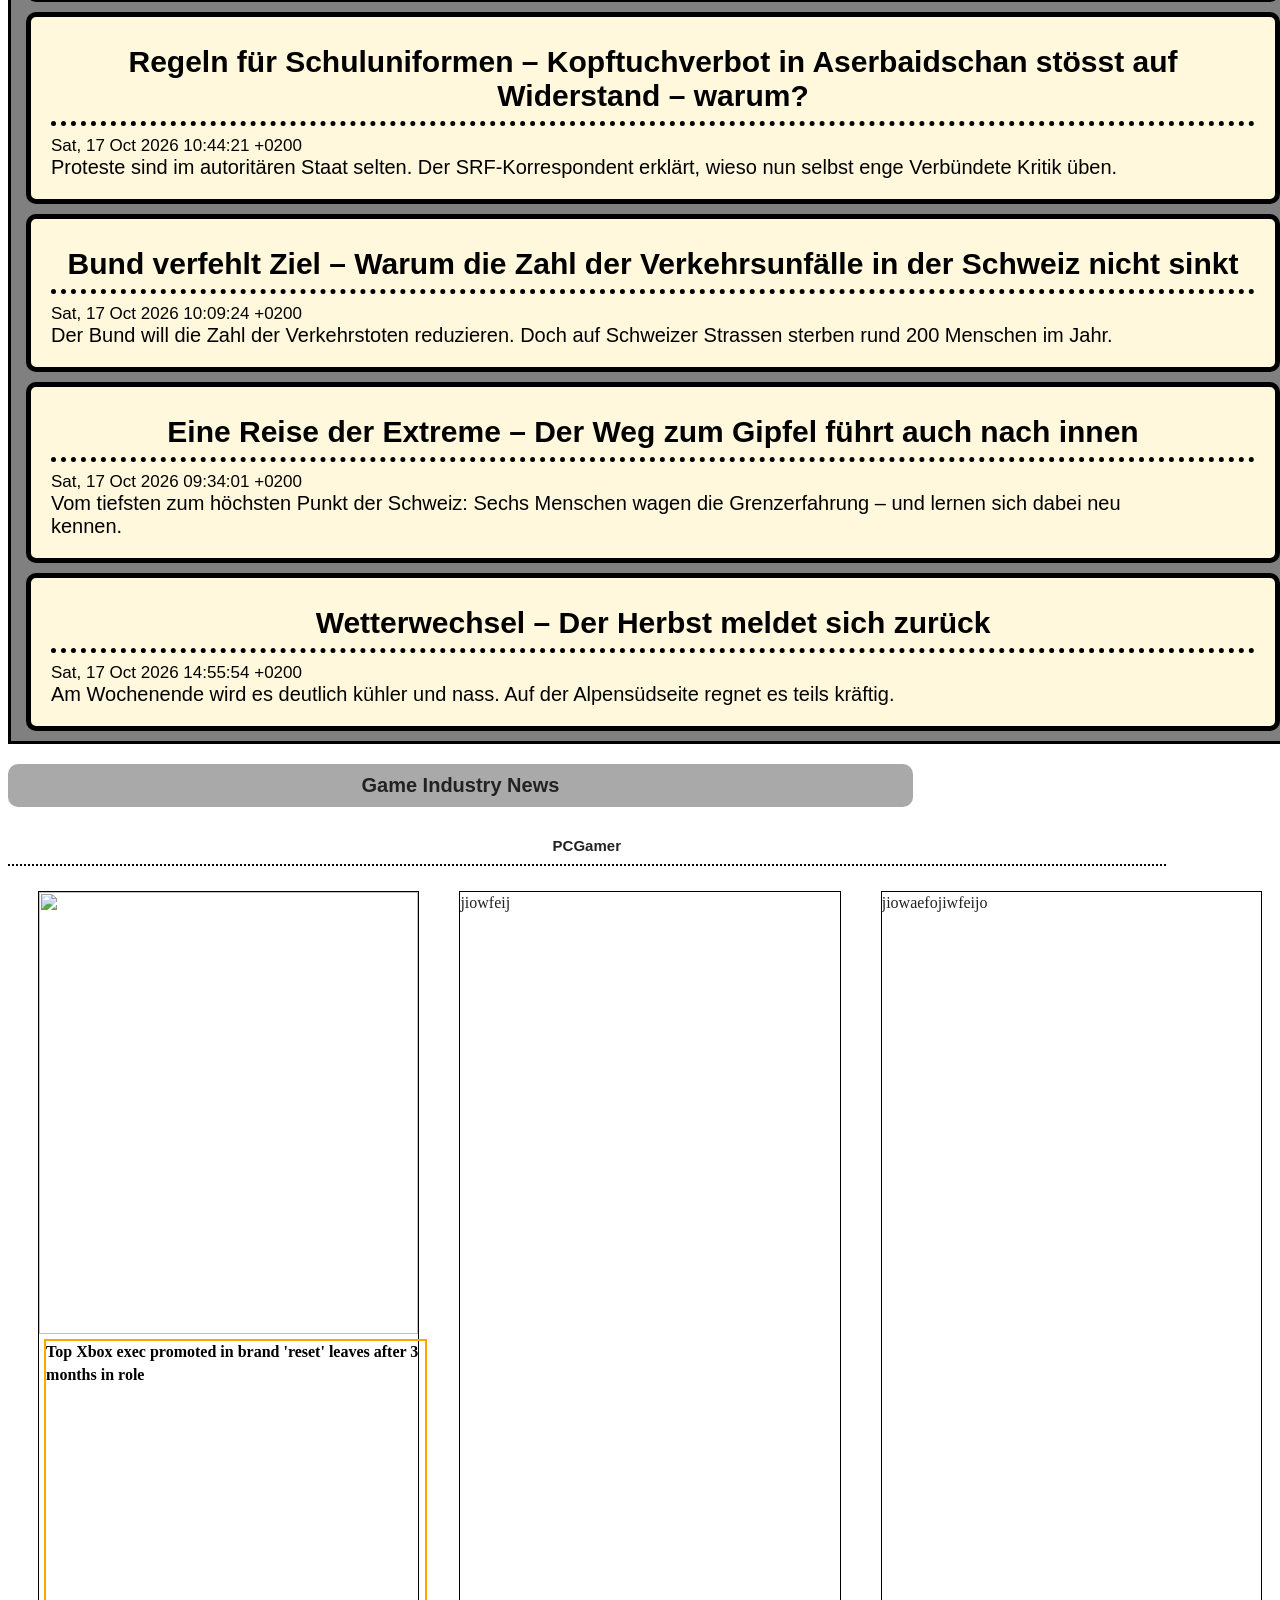
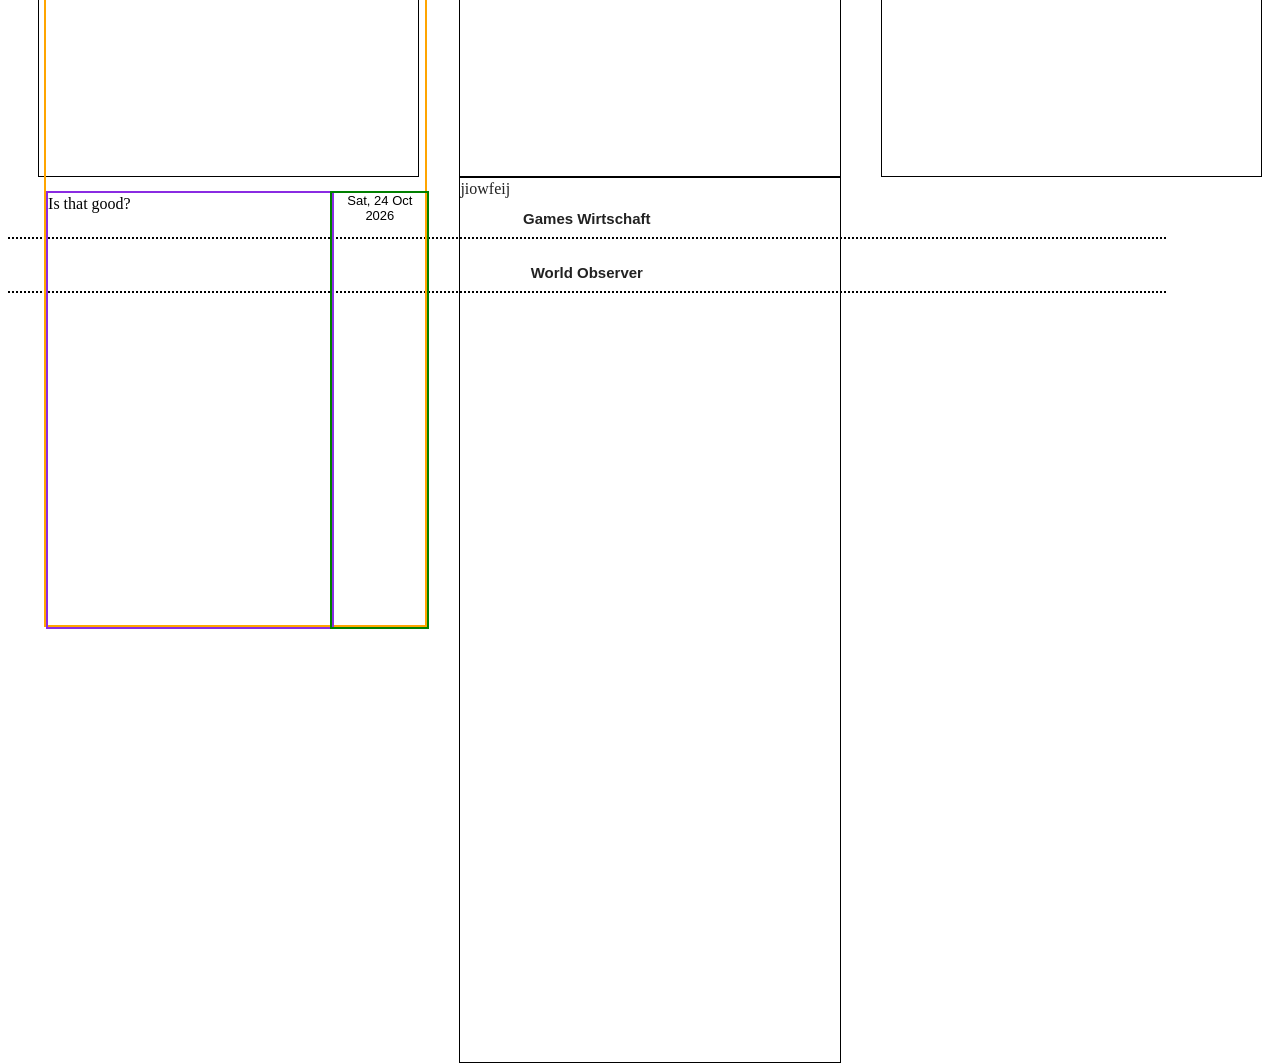
==== commit 18f3883a: "Started work on Game News section" ====
--- a/index.html
+++ b/index.html
@@ -304,5 +304,43 @@
 <div class="Airwiggles">
 
 </div>
+<div class="GameIndustryNews">
+  <p class="Title">Game Industry News</p>
+  <div class="PCGamer">
+    <p class="Header">PCGamer</p>
+    <div class="Content">
+      <div class="Item">
+        <a href="https://www.pcgamer.com/gaming-industry/top-xbox-exec-promoted-in-brand-reset-leaves-after-3-months-in-role/">
+          <div class="Image">
+            <img src="https://cdn.mos.cms.futurecdn.net/nnXTHjAJbZ7bw4xzhZJCw-1920-80.jpg">
+          </div>
+          <div class="Text">
+            <div class="Title">
+              Top Xbox exec promoted in brand 'reset' leaves after 3 months in role
+            </div>
+            <div class="Description">
+              Is that good?
+            </div>
+            <div class="Date">
+              Sat, 24 Oct 2026
+            </div>
+          </div>
+        </a>
+      </div>
+      <div class="Item">jiowfeij</div>
+      <div class="Item">jiowaefojiwfeijo</div>
+      <div class="Item">jiowfeij</div>
+    </div>
+
+  </div>
+  <div class="GamesWirtschaft">
+    <p class="Header">Games Wirtschaft</p>
+
+  </div>
+  <div class="GameWorldObserver">
+    <p class="Header">World Observer</p>
+
+  </div>
+</div>
 </body>
-</html>+</html>
--- a/css/style.css
+++ b/css/style.css
@@ -446,3 +446,92 @@
 .Audiokinetic div.info{
   padding: 10px;
 }
+
+.GameIndustryNews p.Title{
+  font : 20px "Helvetica", Helvetica, Arial, sans-serif;
+  font-weight: bold;
+  background-color: darkgrey;
+  text-align: center;
+  width: 70%;
+  padding: 10px;
+  border-radius: 10px;
+  justify-self: center;
+}
+
+.GameIndustryNews p.Header{
+  font : 15px "Helvetica", Helvetica, Arial, sans-serif;
+  font-weight: bold;
+  text-align: center;
+  width: 90%;
+  padding: 10px;
+  justify-self: center;
+  border-bottom: black dotted 2px;
+}
+
+.GameIndustryNews .PCGamer div.Content{
+  display: flex;
+  flex-direction: row;
+  flex-wrap: wrap;
+  height: 100%;
+  width: 100%;
+  justify-content: space-around;
+}
+
+.GameIndustryNews a{
+  color: black;
+  text-decoration: none;
+  width: 100%;
+  height: 100%;
+}
+
+.GameIndustryNews div.Image img{
+  height: 100%;
+  width: 100%;
+}
+.GameIndustryNews div.Image{
+  width: 100%;
+  height: 50%;
+}
+.GameIndustryNews div.Item{
+  width: 30%;
+  height: 100%;
+  border: black solid 1px;
+}
+.GameIndustryNews div.Title{
+  font-weight: bold;
+  grid-area: Title;
+  margin-bottom: 5px;
+  justify-self: left;
+  width: 100%;
+  height: 100%;
+}
+.GameIndustryNews div.Description{
+  grid-area: Description;
+  border: 2px solid blueviolet;
+  justify-self: left;
+  height: 100%;
+  width: 100%;
+}
+.GameIndustryNews div.Date{
+  grid-area: Date;
+  border: solid green 2px;
+  width: 100%;
+  height: 100%;
+  text-align: center;
+  font: small "Helvetica", Helvetica, Arial, sans-serif;
+}
+.GameIndustryNews div.Text{
+  display: grid;
+  grid-template-columns: 3fr 1fr;
+  grid-template-areas: "Title Title" "Description Date";
+  margin: 5px;
+  border: 2px solid orange;
+  height: 100%;
+  width: 100%;
+}
+
+.GameIndustryNews div.Content{
+  width: 100%;
+  height: 100%;
+  padding: 10px;
+}
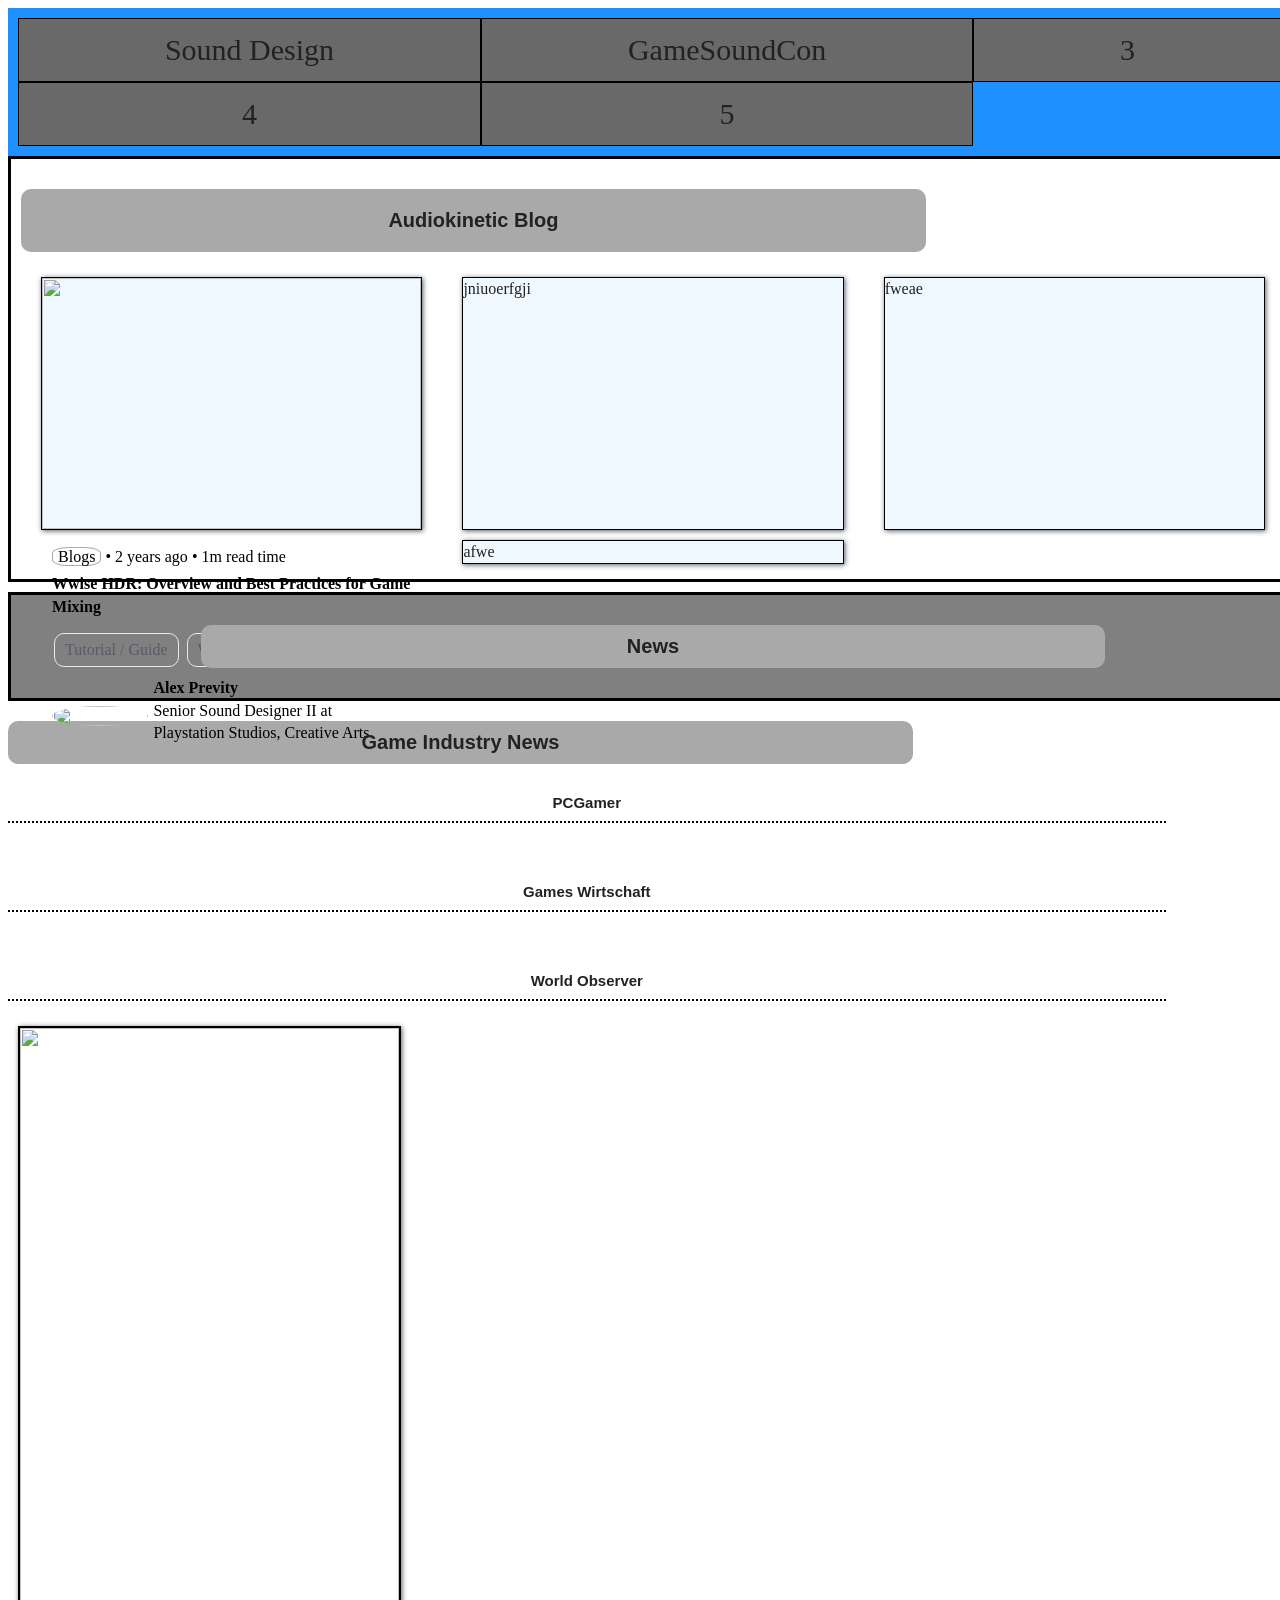
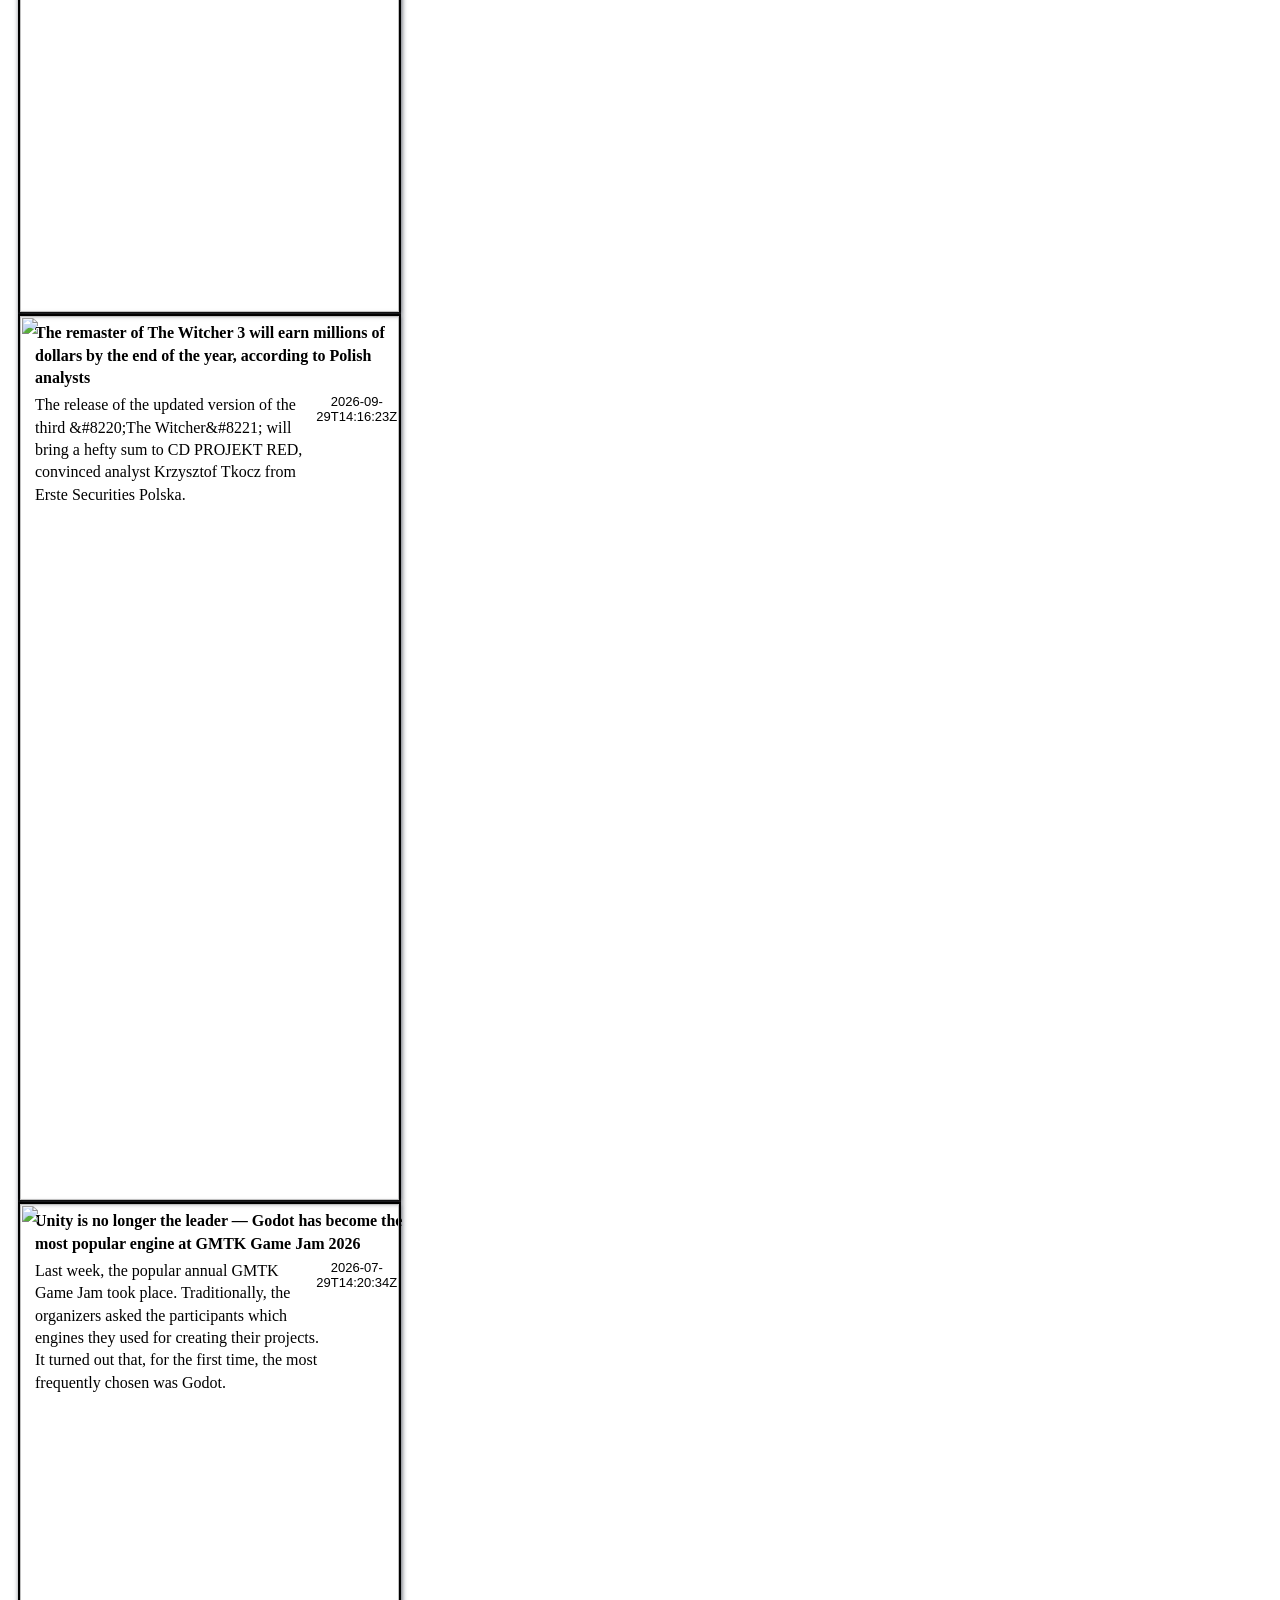
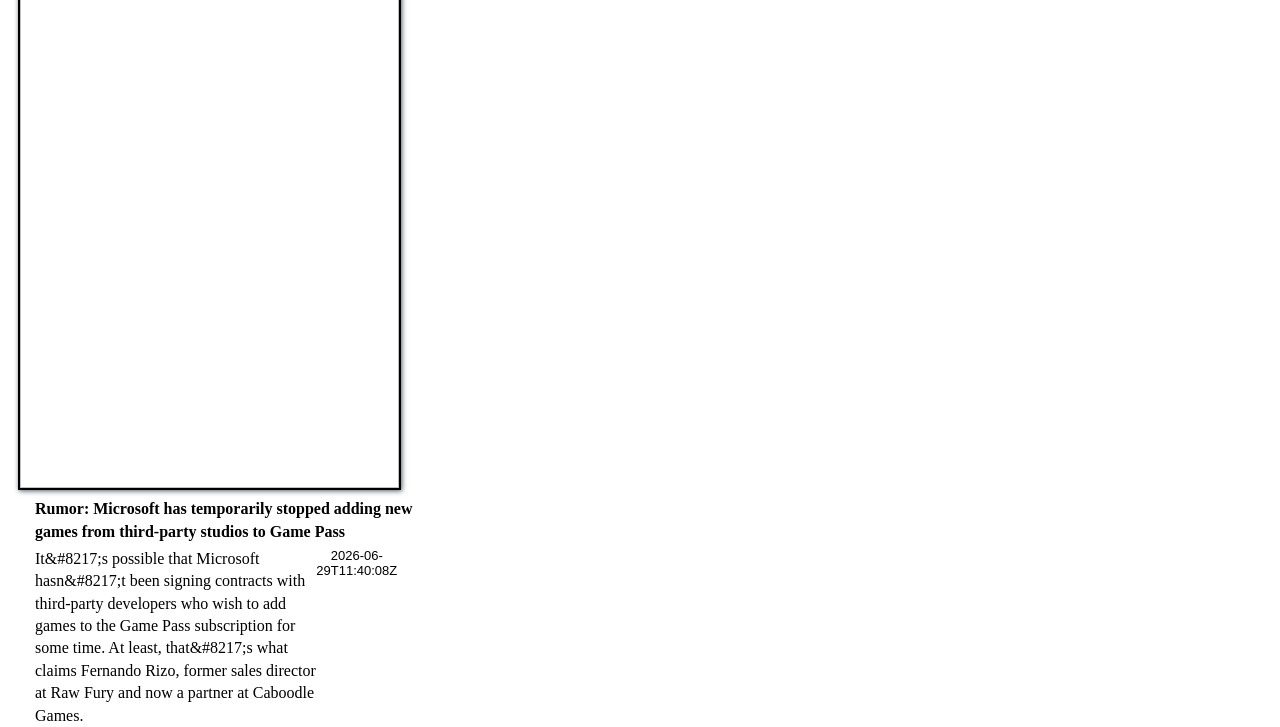
==== commit 9b2ce037: "Fixed missing div Content in Game News" ====
--- a/index.html
+++ b/index.html
@@ -96,211 +96,7 @@
 <div class="News">
   <p class="Header">News</p>
 
-  <a href="https://www.srf.ch/meteo/meteo-stories/wettervideo-der-woche-tanzende-nebelfelder">
-  <div class="Content">
-    <div class="Title">Wettervideo der Woche &#8211; Tanzende Nebelfelder</div>
-    <div class="Image">
-      <img src="https://www.srf.ch/static/cms/images//320ws/b2d616.webp" alt="">
-    </div>
-    <div>
-      <div class="Date">Sat, 17 Oct 2026 16:00:50 +0200</div>
-      <div class="Description">Jeweils am Samstagnachmittag k&#252;ren wir das beste #SRFMeteoVideo der vergangenen Woche.</div>
-    </div>
   </div>
-</a>
-<a href="https://www.srf.ch/news/international/massenproteste-in-frankreich-zehntausende-auf-den-strassen-wir-haben-die-schnauze-voll">
-  <div class="Content">
-    <div class="Title">Massenproteste in Frankreich &#8211; Zehntausende auf den Strassen: &#171;Wir haben die Schnauze voll&#187;</div>
-    <div class="Image">
-      <img src="https://www.srf.ch/static/cms/images//320ws/6e1435b.webp" alt="">
-    </div>
-    <div>
-      <div class="Date">Sat, 17 Oct 2026 15:59:37 +0200</div>
-      <div class="Description">In Frankreich haben landesweit Massenproteste gegen hohe Lebenshaltungskosten und soziale Ungleichheit begonnen.</div>
-    </div>
-  </div>
-</a>
-<a href="https://www.srf.ch/news/schweiz/kerosin-pflichtlager-geoeffnet-geht-der-schweiz-der-treibstoff-aus">
-  <div class="Content">
-    <div class="Title">Kerosin-Pflichtlager ge&#246;ffnet &#8211; Geht der Schweiz der Treibstoff aus?</div>
-    <div class="Image">
-      <img src="https://www.srf.ch/static/cms/images//320ws/a174cb0.webp" alt="">
-    </div>
-    <div>
-      <div class="Date">Sat, 17 Oct 2026 15:37:32 +0200</div>
-      <div class="Description">Der Bund &#246;ffnet die Kerosin-Pflichtlager. Sein Delegierter erkl&#228;rt, weshalb er dennoch keinen akuten Mangel erwartet.</div>
-    </div>
-  </div>
-</a>
-<a href="https://www.srf.ch/news/schweiz/minergie-label-wohnungen-wegen-falschen-angaben-zu-teuer-vermietet">
-  <div class="Content">
-    <div class="Title">Minergie-Label &#8211; Wohnungen wegen falschen Angaben zu teuer vermietet</div>
-    <div class="Image">
-      <img src="https://www.srf.ch/static/cms/images//320ws/96626b.webp" alt="">
-    </div>
-    <div>
-      <div class="Date">Sat, 17 Oct 2026 15:12:50 +0200</div>
-      <div class="Description">In Kaiseraugst wurden Minergie-Wohnungen vermietet, die gar keine waren. So k&#246;nnen sich Mieterinnen und Mieter wehren.</div>
-    </div>
-  </div>
-</a>
-<a href="https://www.srf.ch/news/schweiz/umgang-mit-woelfen-schwyzer-woelfe-stehen-unter-beschuss-auch-politisch">
-  <div class="Content">
-    <div class="Title">Umgang mit W&#246;lfen &#8211; Schwyzer W&#246;lfe stehen unter Beschuss &#8211; auch politisch</div>
-    <div class="Image">
-      <img src="https://www.srf.ch/static/cms/images//320ws/369b6b.webp" alt="">
-    </div>
-    <div>
-      <div class="Date">Sat, 17 Oct 2026 14:24:32 +0200</div>
-      <div class="Description">Seit rund einem Jahr ist in Schwyz ein Wolfrudel heimisch. Die einen wollen die Tiere sch&#252;tzen &#8211; die anderen schiessen.</div>
-    </div>
-  </div>
-</a>
-<a href="https://www.srf.ch/news/dialog/krieg-in-der-ukraine-wie-die-weissen-engel-zivilisten-aus-dem-kampfgebiet-retten">
-  <div class="Content">
-    <div class="Title">Krieg in der Ukraine &#8211; Wie die &#171;Weissen Engel&#187; Zivilisten aus dem Kampfgebiet retten</div>
-    <div class="Image">
-      <img src="https://www.srf.ch/static/cms/images//320ws/ea3cc6.webp" alt="">
-    </div>
-    <div>
-      <div class="Date">Sat, 17 Oct 2026 13:37:42 +0200</div>
-      <div class="Description">Im Osten der Ukraine bringen Evakuierungsteams diejenigen aus umk&#228;mpften Gebieten, die nicht mehr selbst gehen k&#246;nnen.</div>
-    </div>
-  </div>
-</a>
-<a href="https://www.srf.ch/news/international/nach-lungenkrebs-operation-papst-leo-verlaesst-spital-nach-krebs-op">
-  <div class="Content">
-    <div class="Title">Nach Lungenkrebs-Operation &#8211; Papst Leo verl&#228;sst Spital nach Krebs-OP</div>
-    <div class="Image">
-      <img src="https://www.srf.ch/static/cms/images//320ws/bb1f17.webp" alt="">
-    </div>
-    <div>
-      <div class="Date">Sat, 17 Oct 2026 16:03:45 +0200</div>
-      <div class="Description">Das Oberhaupt der katholischen Kirche soll am Sonntag das Angelus-Gebet vom Fenster seiner Wohnung aus sprechen.</div>
-    </div>
-  </div>
-</a>
-<a href="https://www.srf.ch/news/schweiz/romandie-im-bundesrat-fuer-baume-schneider-geht-es-um-den-zusammenhalt-des-landes">
-  <div class="Content">
-    <div class="Title">Romandie im Bundesrat &#8211; F&#252;r Baume-Schneider geht es um den Zusammenhalt des Landes</div>
-    <div class="Image">
-      <img src="https://www.srf.ch/static/cms/images//320ws/0fa3f0.webp" alt="">
-    </div>
-    <div>
-      <div class="Date">Sat, 17 Oct 2026 12:44:38 +0200</div>
-      <div class="Description">Die Bundesr&#228;tin m&#246;chte zwei Romands im Bundesrat. Die Anerkennung der Sprachregionen m&#252;sse mehr als ein Slogan sein.</div>
-    </div>
-  </div>
-</a>
-<a href="https://www.srf.ch/sport/fussball/super-league/news-aus-der-super-league-thun-monatelang-ohne-saiz">
-  <div class="Content">
-    <div class="Title">News aus der Super League &#8211; Thun monatelang ohne Saiz</div>
-    <div class="Image">
-      <img src="https://www.srf.ch/static/cms/images//320ws/46b76b.webp" alt="">
-    </div>
-    <div>
-      <div class="Date">Sat, 17 Oct 2026 12:41:16 +0200</div>
-      <div class="Description">Hier finden Sie die wichtigsten Neuigkeiten aus dem Schweizer Fussball.</div>
-    </div>
-  </div>
-</a>
-<a href="https://www.srf.ch/news/international/ukrainische-drohnen-betroffen-wer-war-fuer-die-drosselung-bei-starlink-verantwortlich">
-  <div class="Content">
-    <div class="Title">Ukrainische Drohnen betroffen &#8211; Wer war f&#252;r die Drosselung bei Starlink verantwortlich?</div>
-    <div class="Image">
-      <img src="https://www.srf.ch/static/cms/images//320ws/835268.webp" alt="">
-    </div>
-    <div>
-      <div class="Date">Sat, 17 Oct 2026 12:05:37 +0200</div>
-      <div class="Description">Laut Elon Musk liegt die Verantwortung beim US&#8209;Pr&#228;sidenten. Donald Trump will davon nichts gewusst haben.</div>
-    </div>
-  </div>
-</a>
-<a href="https://www.srf.ch/sport/fussball/schweizer-cup/cup-duell-am-samstag-alte-bekannte-zurueck-auf-der-schuetzenwiese-luzern-gefordert">
-  <div class="Content">
-    <div class="Title">Cup-Duell am Samstag &#8211; Alte Bekannte zur&#252;ck auf der Sch&#252;tzenwiese &#8211; Luzern gefordert</div>
-    <div class="Image">
-      <img src="https://www.srf.ch/static/cms/images//320ws/8770c4.webp" alt="">
-    </div>
-    <div>
-      <div class="Date">Sat, 17 Oct 2026 11:41:48 +0200</div>
-      <div class="Description">Beim Cup-Duell zwischen Winterthur und Luzern am Samstag kommt's direkt zu einigen Wiedersehen.</div>
-    </div>
-  </div>
-</a>
-<a href="https://www.srf.ch/sendungen/unterhaltungssendungen/mit-herzblut-umgebaut-drei-wohntraeume-so-individuell-wie-die-menschen-die-darin-leben">
-  <div class="Content">
-    <div class="Title">Mit Herzblut umgebaut &#8211; Drei Wohntr&#228;ume, so individuell wie die Menschen, die darin leben</div>
-    <div class="Image">
-      <img src="https://www.srf.ch/static/cms/images//320ws/6223dc.webp" alt="">
-    </div>
-    <div>
-      <div class="Date">Sat, 17 Oct 2026 11:40:22 +0200</div>
-      <div class="Description">Ein Blick hinter die T&#252;ren einer alten Scheune, einer Wohnung in einem Bootshaus und eines Zuhauses voller Fundst&#252;cke.</div>
-    </div>
-  </div>
-</a>
-<a href="https://www.srf.ch/kultur/gesellschaft-religion/neues-sachbuch-von-fitness-zu-faschismus-wie-kampfsport-maenner-radikalisiert">
-  <div class="Content">
-    <div class="Title">Neues Sachbuch &#8211; &#171;Von Fitness zu Faschismus&#187;: Wie Kampfsport M&#228;nner radikalisiert</div>
-    <div class="Image">
-      <img src="https://www.srf.ch/static/cms/images//320ws/65109b.webp" alt="">
-    </div>
-    <div>
-      <div class="Date">Sat, 17 Oct 2026 11:15:49 +0200</div>
-      <div class="Description">Autorin Julia Ebner zeigt, wie Rechtsextreme Fitness und Kampfsport nutzen, um M&#228;nner f&#252;r ihre Ideologie zu gewinnen.</div>
-    </div>
-  </div>
-</a>
-<a href="https://www.srf.ch/news/international/regeln-fuer-schuluniformen-kopftuchverbot-in-aserbaidschan-stoesst-auf-widerstand-warum">
-  <div class="Content">
-    <div class="Title">Regeln f&#252;r Schuluniformen &#8211; Kopftuchverbot in Aserbaidschan st&#246;sst auf Widerstand &#8211; warum?</div>
-    <div class="Image">
-      <img src="https://www.srf.ch/static/cms/images//320ws/eee9e5.webp" alt="">
-    </div>
-    <div>
-      <div class="Date">Sat, 17 Oct 2026 10:44:21 +0200</div>
-      <div class="Description">Proteste sind im autorit&#228;ren Staat selten. Der SRF-Korrespondent erkl&#228;rt, wieso nun selbst enge Verb&#252;ndete Kritik &#252;ben.</div>
-    </div>
-  </div>
-</a>
-<a href="https://www.srf.ch/news/schweiz/bund-verfehlt-ziel-warum-die-zahl-der-verkehrsunfaelle-in-der-schweiz-nicht-sinkt">
-  <div class="Content">
-    <div class="Title">Bund verfehlt Ziel &#8211; Warum die Zahl der Verkehrsunf&#228;lle in der Schweiz nicht sinkt</div>
-    <div class="Image">
-      <img src="https://www.srf.ch/static/cms/images//320ws/e2c0bc1.webp" alt="">
-    </div>
-    <div>
-      <div class="Date">Sat, 17 Oct 2026 10:09:24 +0200</div>
-      <div class="Description">Der Bund will die Zahl der Verkehrstoten reduzieren. Doch auf Schweizer Strassen sterben rund 200 Menschen im Jahr.</div>
-    </div>
-  </div>
-</a>
-<a href="https://www.srf.ch/sendungen/dok/eine-reise-der-extreme-der-weg-zum-gipfel-fuehrt-auch-nach-innen">
-  <div class="Content">
-    <div class="Title">Eine Reise der Extreme &#8211; Der Weg zum Gipfel f&#252;hrt auch nach innen</div>
-    <div class="Image">
-      <img src="https://www.srf.ch/static/cms/images//320ws/a15f27.webp" alt="">
-    </div>
-    <div>
-      <div class="Date">Sat, 17 Oct 2026 09:34:01 +0200</div>
-      <div class="Description">Vom tiefsten zum h&#246;chsten Punkt der Schweiz: Sechs Menschen wagen die Grenzerfahrung &#8211; und lernen sich dabei neu kennen.</div>
-    </div>
-  </div>
-</a>
-<a href="https://www.srf.ch/meteo/meteo-stories/wetterwechsel-der-herbst-meldet-sich-zurueck">
-  <div class="Content">
-    <div class="Title">Wetterwechsel &#8211; Der Herbst meldet sich zur&#252;ck</div>
-    <div class="Image">
-      <img src="https://www.srf.ch/static/cms/images//320ws/9d27cc.webp" alt="">
-    </div>
-    <div>
-      <div class="Date">Sat, 17 Oct 2026 14:55:54 +0200</div>
-      <div class="Description">Am Wochenende wird es deutlich k&#252;hler und nass. Auf der Alpens&#252;dseite regnet es teils kr&#228;ftig.</div>
-    </div>
-  </div>
-</a>
-</div>
 <div class="Airwiggles">
 
 </div>
@@ -309,38 +105,57 @@
   <div class="PCGamer">
     <p class="Header">PCGamer</p>
     <div class="Content">
-      <div class="Item">
-        <a href="https://www.pcgamer.com/gaming-industry/top-xbox-exec-promoted-in-brand-reset-leaves-after-3-months-in-role/">
-          <div class="Image">
-            <img src="https://cdn.mos.cms.futurecdn.net/nnXTHjAJbZ7bw4xzhZJCw-1920-80.jpg">
-          </div>
-          <div class="Text">
-            <div class="Title">
-              Top Xbox exec promoted in brand 'reset' leaves after 3 months in role
-            </div>
-            <div class="Description">
-              Is that good?
-            </div>
-            <div class="Date">
-              Sat, 24 Oct 2026
-            </div>
-          </div>
-        </a>
       </div>
-      <div class="Item">jiowfeij</div>
-      <div class="Item">jiowaefojiwfeijo</div>
-      <div class="Item">jiowfeij</div>
-    </div>
 
   </div>
   <div class="GamesWirtschaft">
     <p class="Header">Games Wirtschaft</p>
+    <div class="Content">
 
+    </div>
   </div>
   <div class="GameWorldObserver">
     <p class="Header">World Observer</p>
+    <div class="Content">
 
+    <div class="Item">
+  <a href="https://gameworldobserver.com/2026/09/29/the-remaster-of-the-witcher-3-will-earn-millions-of-dollars-by-the-end-of-the-year-according-to-polish-analysts">
+    <div class="Image">
+      <img src="https://gameworldobserver.com/wp-content/uploads/2026/09/%D0%92%D0%B5%D0%B4%D1%8C%D0%BC%D0%B0%D0%BA-3-768x403.jpg">
+    </div>
+    <div class="Text">
+      <div class="Title">The remaster of The Witcher 3 will earn millions of dollars by the end of the year, according to Polish analysts</div>
+      <div class="Description">The release of the updated version of the third &amp;#8220;The Witcher&amp;#8221; will bring a hefty sum to CD PROJEKT RED, convinced analyst Krzysztof Tkocz from Erste Securities Polska.</div>
+      <div class="Date">2026-09-29T14:16:23Z</div>
+    </div>
+  </a>
+</div>
+<div class="Item">
+  <a href="https://gameworldobserver.com/2026/07/29/unity-is-no-longer-the-leader-godot-has-become-the-most-popular-engine-at-gmtk-game-jam-2026">
+    <div class="Image">
+      <img src="https://gameworldobserver.com/wp-content/uploads/2026/07/godot-768x403.png">
+    </div>
+    <div class="Text">
+      <div class="Title">Unity is no longer the leader &#8212; Godot has become the most popular engine at GMTK Game Jam 2026</div>
+      <div class="Description">Last week, the popular annual GMTK Game Jam took place. Traditionally, the organizers asked the participants which engines they used for creating their projects. It turned out that, for the first time, the most frequently chosen was Godot.</div>
+      <div class="Date">2026-07-29T14:20:34Z</div>
+    </div>
+  </a>
+</div>
+<div class="Item">
+  <a href="https://gameworldobserver.com/2026/06/29/rumor-microsoft-has-temporarily-stopped-adding-new-games-from-third-party-studios-to-game-pass">
+    <div class="Image">
+      <img src="https://gameworldobserver.com/wp-content/uploads/2026/06/game-pass-768x403.jpg">
+    </div>
+    <div class="Text">
+      <div class="Title">Rumor: Microsoft has temporarily stopped adding new games from third-party studios to Game Pass</div>
+      <div class="Description">It&amp;#8217;s possible that Microsoft hasn&amp;#8217;t been signing contracts with third-party developers who wish to add games to the Game Pass subscription for some time. At least, that&amp;#8217;s what claims Fernando Rizo, former sales director at Raw Fury and now a partner at Caboodle Games.</div>
+      <div class="Date">2026-06-29T11:40:08Z</div>
+    </div>
+  </a>
+</div>
+</div>
   </div>
 </div>
 </body>
-</html>
+</html>
--- a/css/style.css
+++ b/css/style.css
@@ -472,7 +472,6 @@
   display: flex;
   flex-direction: row;
   flex-wrap: wrap;
-  height: 100%;
   width: 100%;
   justify-content: space-around;
 }
@@ -481,21 +480,19 @@
   color: black;
   text-decoration: none;
   width: 100%;
-  height: 100%;
 }
 
 .GameIndustryNews div.Image img{
-  height: 100%;
   width: 100%;
 }
 .GameIndustryNews div.Image{
   width: 100%;
-  height: 50%;
 }
 .GameIndustryNews div.Item{
   width: 30%;
   height: 100%;
-  border: black solid 1px;
+  border: black solid 2px;
+  box-shadow: #575b65 1px 1px 5px;
 }
 .GameIndustryNews div.Title{
   font-weight: bold;
@@ -503,35 +500,32 @@
   margin-bottom: 5px;
   justify-self: left;
   width: 100%;
-  height: 100%;
+  margin-left: 5px;
 }
 .GameIndustryNews div.Description{
   grid-area: Description;
-  border: 2px solid blueviolet;
   justify-self: left;
-  height: 100%;
-  width: 100%;
+  width: 100%;
+  margin-left: 5px;
 }
 .GameIndustryNews div.Date{
   grid-area: Date;
-  border: solid green 2px;
-  width: 100%;
-  height: 100%;
+  width: 100%;
   text-align: center;
   font: small "Helvetica", Helvetica, Arial, sans-serif;
+  justify-self: right;
+  margin-right: 5px;
 }
 .GameIndustryNews div.Text{
   display: grid;
   grid-template-columns: 3fr 1fr;
   grid-template-areas: "Title Title" "Description Date";
-  margin: 5px;
-  border: 2px solid orange;
-  height: 100%;
-  width: 100%;
+  margin: 10px;
+  width: 100%;
+  justify-self: center;
 }
 
 .GameIndustryNews div.Content{
   width: 100%;
-  height: 100%;
-  padding: 10px;
-}
+  padding: 10px;
+}
